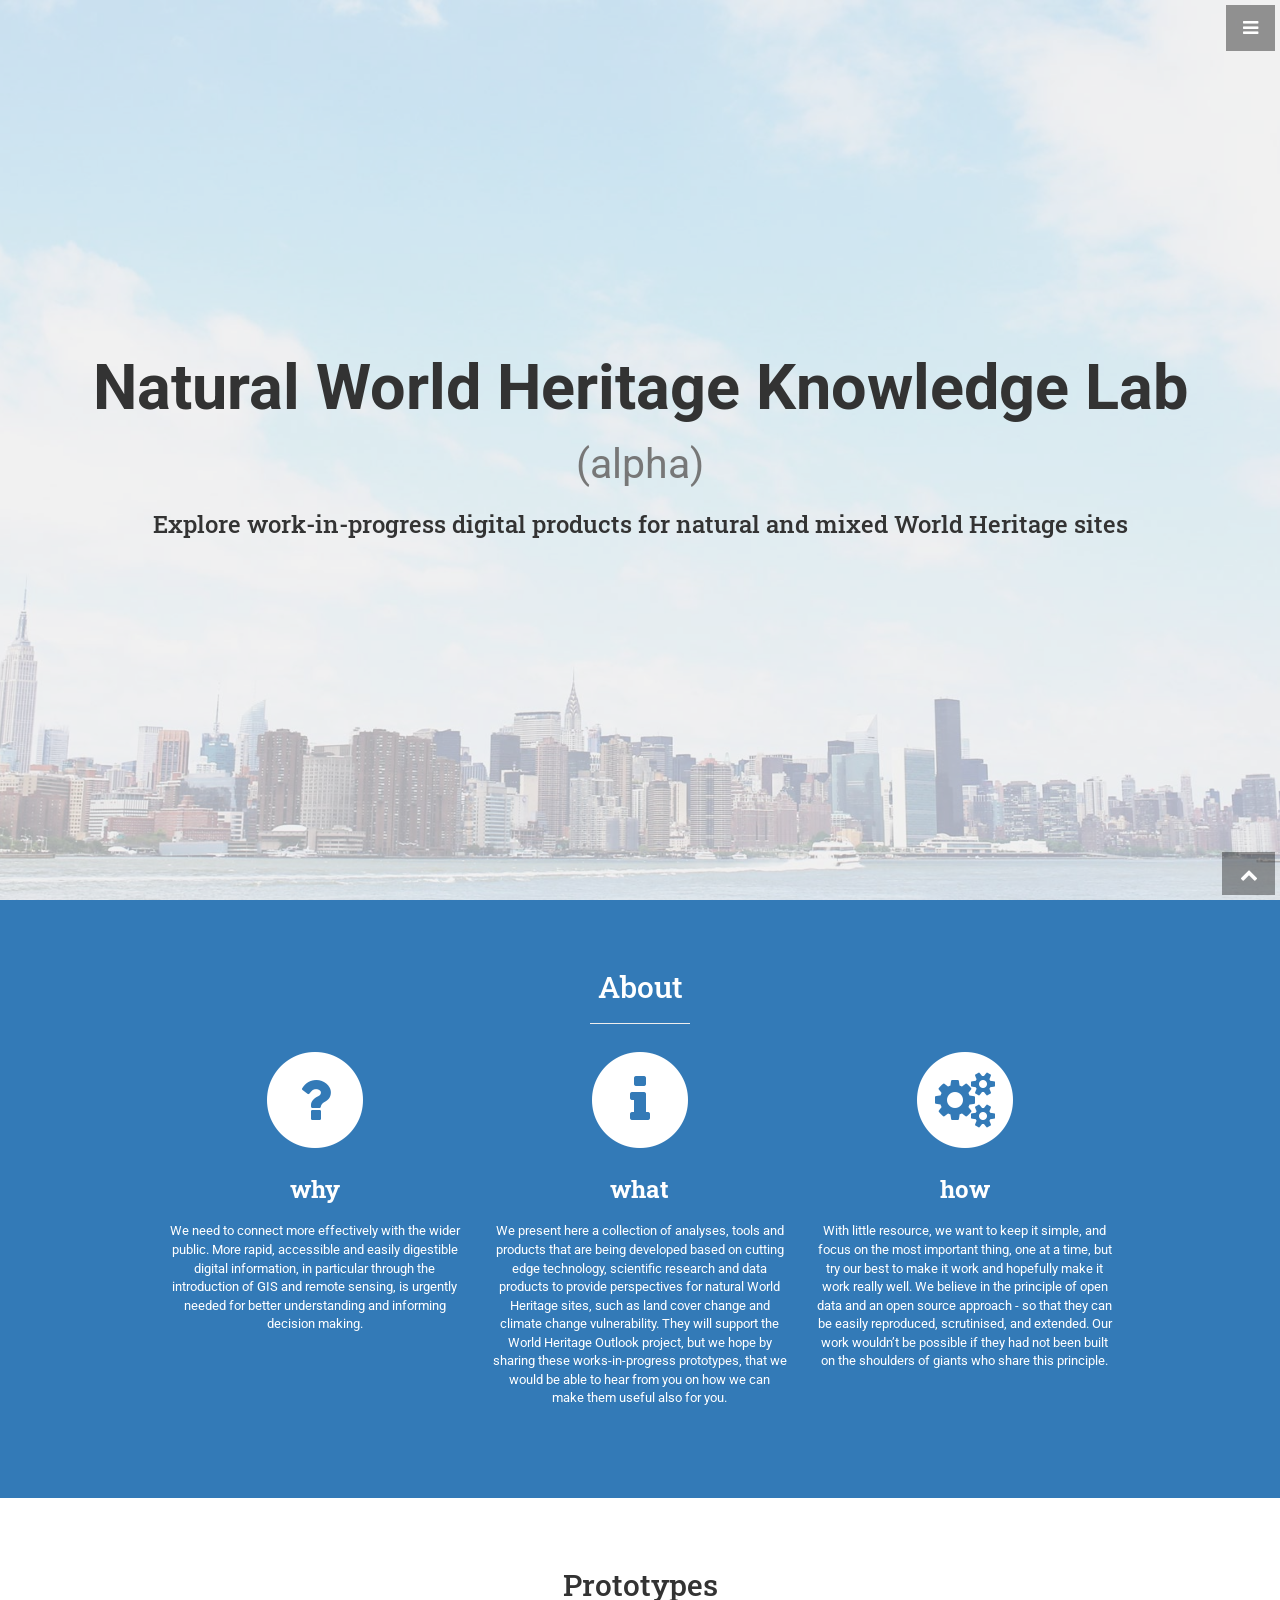
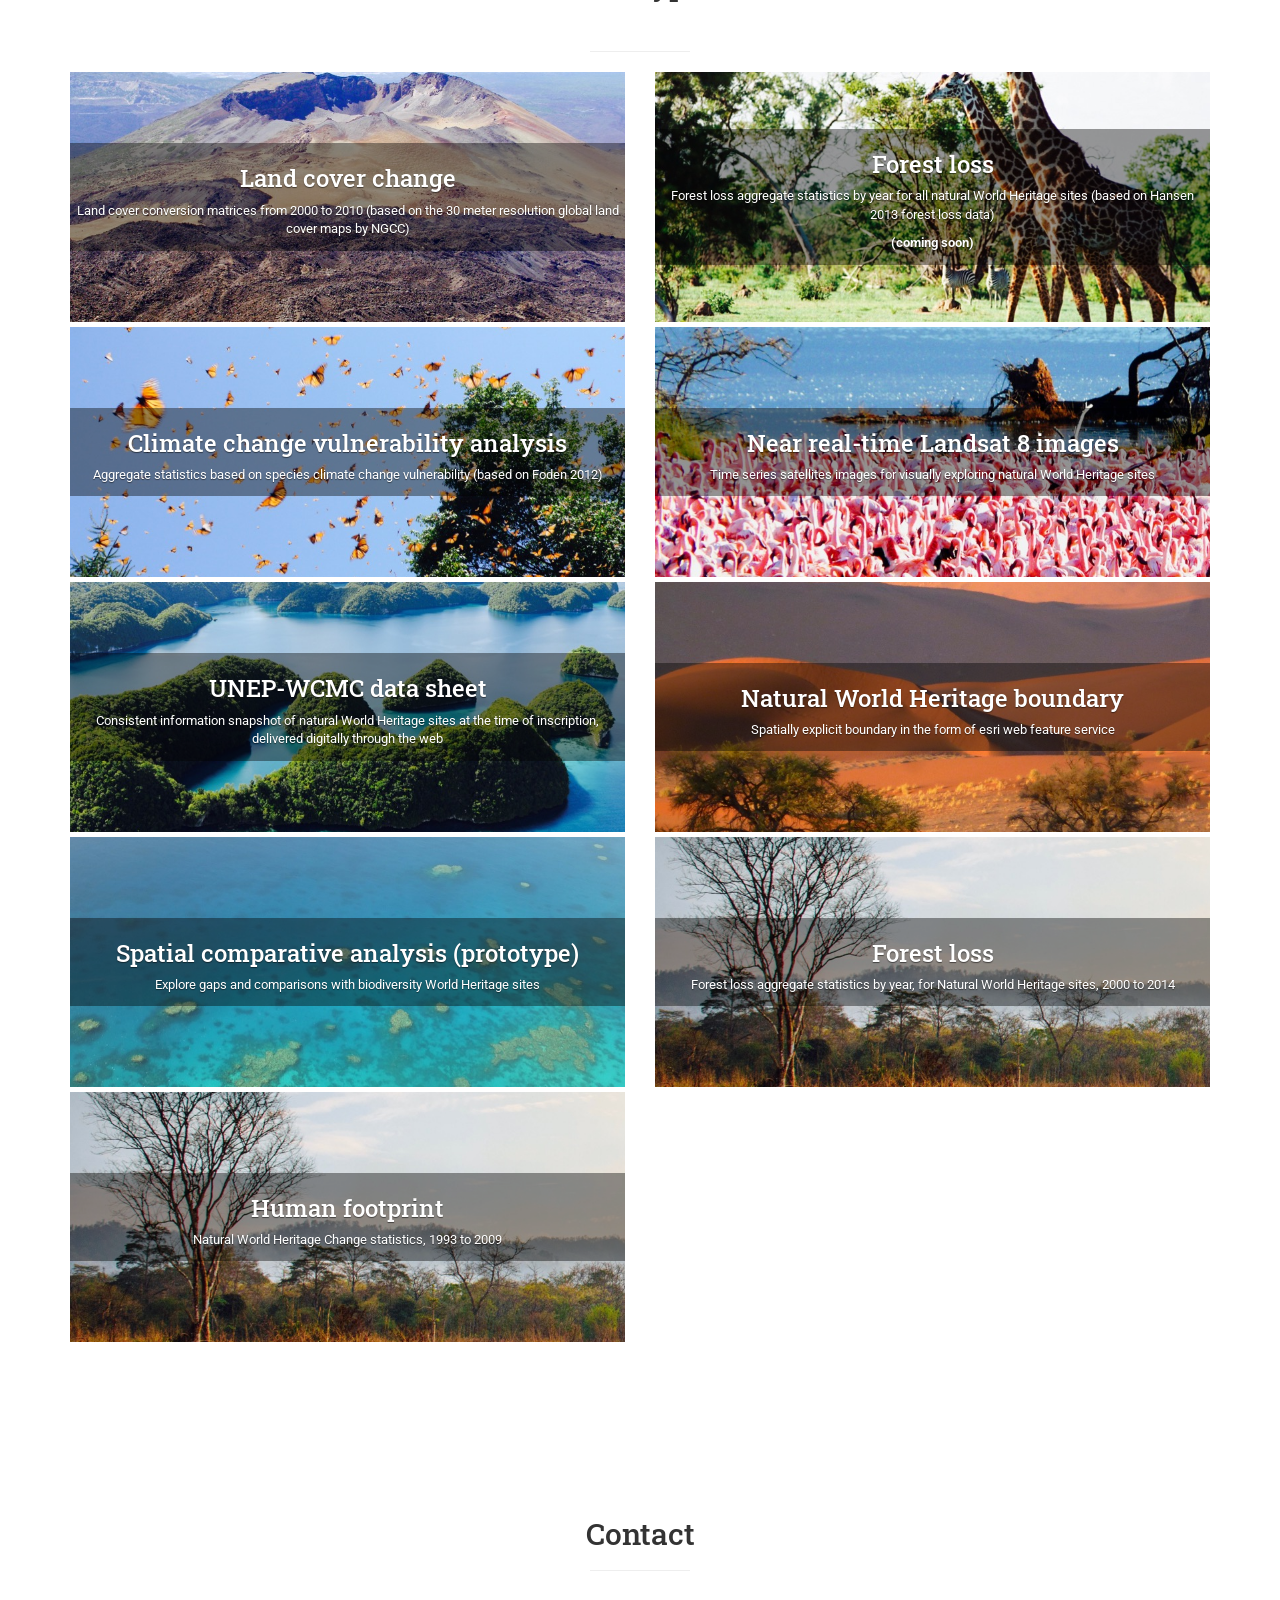
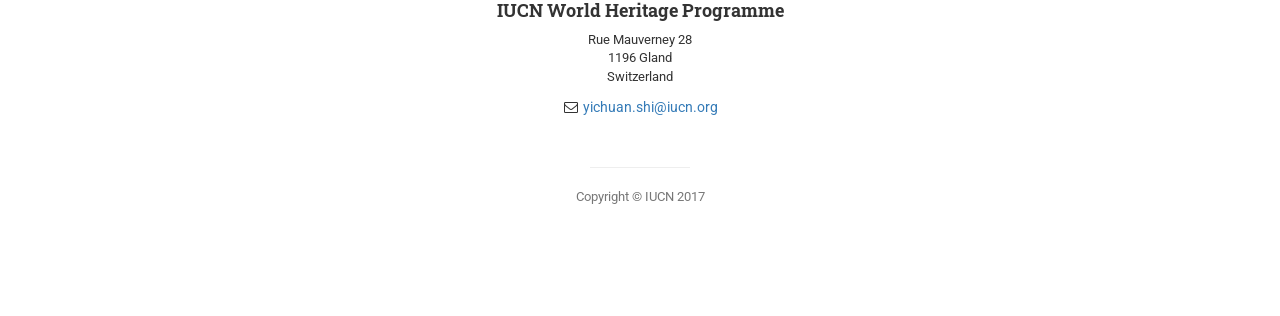
==== index.html @ ce77a54b "revert back to old index" ====
<!DOCTYPE html>
<html lang="en">

<head>
    <meta charset="utf-8">
    <meta http-equiv="X-UA-Compatible" content="IE=edge">
    <meta name="viewport" content="width=device-width, initial-scale=1">
    <meta name="description" content="">
    <meta name="author" content="">
    <title>World Heritage Knowledge Lab</title>
    <!-- Bootstrap Core CSS -->
    <link href="css/bootstrap.min.css" rel="stylesheet">
    <!-- Custom CSS -->
    <link href="css/stylish-portfolio.css" rel="stylesheet">
    <!-- Custom Fonts -->
    <link href="font-awesome/css/font-awesome.min.css" rel="stylesheet" type="text/css">
    <link href="https://fonts.googleapis.com/css?family=Roboto" rel="stylesheet">
    <link href="https://fonts.googleapis.com/css?family=Roboto+Slab" rel="stylesheet">
    <!-- HTML5 Shim and Respond.js IE8 support of HTML5 elements and media queries -->
    <!-- WARNING: Respond.js doesn't work if you view the page via file:// -->
    <!--[if lt IE 9]>
        <script src="https://oss.maxcdn.com/libs/html5shiv/3.7.0/html5shiv.js"></script>
        <script src="https://oss.maxcdn.com/libs/respond.js/1.4.2/respond.min.js"></script>
    <![endif]-->
    <style type="text/css">
    h2,
    h3,
    h4 {
        font-family: 'Roboto Slab', serif;
    }
    
    p {
        font-size: 13px;
    }
    /*header background*/
    
    .header {
        display: table;
        position: relative;
        width: 100%;
        height: 100%;
        -webkit-background-size: cover;
        -moz-background-size: cover;
        background-size: cover;
        -o-background-size: cover;
    }
    
    .header .hover-text {
        background: rgba(255, 255, 255, 0.6);
    }
    /*www*/
    
    div.service-item p {
        padding: 10px 0;
    }
    /*prototypes*/
    
    .prototypes {
        padding: 50px 0;
    }
    
    .prototypes h2 {
        padding: 0 0 30px 0;
    }
    
    .prototypes a:hover {
        text-decoration: none;
    }
    
    .prototypes-item {
        display: flex;
        flex-direction: column;
        justify-content: center;
        height: 250px;
        margin-bottom: 5px;
        background-size: 120%;
        background-position: center;
        transition: all 0.3s ease-in-out;
    }
    
    .prototypes-item .hover-text {
        color: white;
        text-shadow: 0 1px 1px rgba(0, 0, 0, 0.5);
        background: rgba(0, 0, 0, 0.4);
        padding: 2px;
    }
    
    .prototypes-item:hover {
        background-size: 110%;
    }
    
    .img-landcover {
        background-image: url("img/wh/thumb - 1.jpg");
    }
    
    .img-ccv {
        background-image: url("img/wh/thumb - 2.jpg");
    }
    
    .img-landsat {
        background-image: url("img/wh/thumb - 3.jpg");
    }
    
    .img-datasheet {
        background-image: url("img/wh/thumb - 4.jpg");
    }
    
    .img-wh_data {
        background-image: url("img/wh/thumb - 5.jpg");
    }
    
    .img-forest {
        background-image: url("img/wh/thumb - 6.jpg");
    }
    
    .img-whca {
        background-image: url("img/wh/thumb - 7.jpg");
    }

    .img-hf {
        background-image: url('img/wh/thumb - 8.jpg')
    }
    </style>
</head>

<body>
    <!-- Navigation -->
    <a id="menu-toggle" href="#" class="btn btn-dark btn-lg toggle"><i class="fa fa-bars"></i></a>
    <nav id="sidebar-wrapper">
        <ul class="sidebar-nav">
            <a id="menu-close" href="#" class="btn btn-light btn-lg pull-right toggle"><i class="fa fa-times"></i></a>
            <li class="sidebar-brand">
                <a href="#top" onclick=$( "#menu-close").click();>The Lab</a>
            </li>
            <li>
                <a href="#top" onclick=$( "#menu-close").click();>Home</a>
            </li>
            <li>
                <a href="#about" onclick=$( "#menu-close").click();>About</a>
            </li>
            <li>
                <a href="#prototypes" onclick=$( "#menu-close").click();>Prototypes</a>
            </li>
            <li>
                <a href="#contact" onclick=$( "#menu-close").click();>Contact</a>
            </li>
            <li>
                <a href="/impact.html" onclick=$( "#menu-close").click();>Impact statement</a>
            </li>
        </ul>
    </nav>
    <!-- Header -->
    <header id="top" class="header">
        <div class="text-vertical-center hover-text">
            <h1>Natural World Heritage Knowledge Lab<br><small>(alpha)</small></h1>
            <h3>
Explore work-in-progress digital products for natural and mixed World Heritage sites</h3>
            
        </div>
    </header>
    <!-- about -->
    <!-- The circle icons use Font Awesome's stacked icon classes. For more information, visit http://fontawesome.io/examples/ -->
    <section id="about" class="services bg-primary">
        <div class="container">
            <div class="row text-center">
                <div class="col-lg-10 col-lg-offset-1">
                    <h2>About</h2>
                    <hr class="small">
                    <div class="row">
                        <div class="col-sm-4 col-xs-12">
                            <div class="service-item">
                                <span class="fa-stack fa-4x">
                                <i class="fa fa-circle fa-stack-2x"></i>
                                <i class="fa fa-question fa-stack-1x text-primary"></i>
                            </span>
                                <h3>
                                    <strong>why</strong>
                                </h3>
                                <p>We need to connect more effectively with the wider public. More rapid, accessible and easily digestible digital information, in particular through the introduction of GIS and remote sensing, is urgently needed for better understanding and informing decision making.</p>
                            </div>
                        </div>
                        <div class="col-sm-4 col-xs-12">
                            <div class="service-item">
                                <span class="fa-stack fa-4x">
                                <i class="fa fa-circle fa-stack-2x"></i>
                                <i class="fa fa-info fa-stack-1x text-primary"></i>
                            </span>
                                <h3>
                                    <strong>what</strong>
                                </h3>
                                <p>We present here a collection of analyses, tools and products that are being developed based on cutting edge technology, scientific research and data products to provide perspectives for natural World Heritage sites, such as land cover change and climate change vulnerability. They will support the <a href='http://www.worldheritageoutlook.iucn.org' target='_blank' style="color:white">World Heritage Outlook</a> project, but we hope by sharing these works-in-progress prototypes, that we would be able to hear from you on how we can make them useful also for you.</p>
                            </div>
                        </div>
                        <div class="col-sm-4 col-xs-12">
                            <div class="service-item">
                                <span class="fa-stack fa-4x">
                                <i class="fa fa-circle fa-stack-2x"></i>
                                <i class="fa fa-gears fa-stack-1x text-primary"></i>
                            </span>
                                <h3>
                                    <strong>how</strong>
                                </h3>
                                <p>With little resource, we want to keep it simple, and focus on the most important thing, one at a time, but try our best to make it work and hopefully make it work really well. We believe in the principle of open data and an open source approach - so that they can be easily reproduced, scrutinised, and extended. Our work wouldn’t be possible if they had not been built on the shoulders of giants who share this principle.</p>
                            </div>
                        </div>
                    </div>
                    <!-- /.row (nested) -->
                </div>
                <!-- /.col-lg-10 -->
            </div>
            <!-- /.row -->
        </div>
        <!-- /.container -->
    </section>
    <!-- prototypes -->
    <section id="prototypes" class='prototypes'>
        <div class="container">
            <div class="row">
                <div class="col-lg-12 text-center">
                    <h2>Prototypes</h2>
                    <hr class="small">
                    <div class="row">
                        <div class="col-sm-6 col-xs-12">
                            <a target="_blank" href="http://wh-app.yichuans.me/wh_app/landcover">
                                <div class="prototypes-item img-landcover">
                                    <div class="hover-text">
                                        <h3>Land cover change</h3>
                                        <p>Land cover conversion matrices from 2000 to 2010 (based on the 30 meter resolution global land cover maps by NGCC)
                                        </p>
                                    </div>
                                </div>
                            </a>
                        </div>
                        <div class="col-sm-6 col-xs-12">
                            <a target="_blank" href="#">
                                <div class="prototypes-item img-forest">
                                    <div class="hover-text">
                                        <h3>Forest loss</h3>
                                        <p>Forest loss aggregate statistics by year for all natural World Heritage sites (based on Hansen 2013 forest loss data)
                                        </p>
                                        <p><strong>(coming soon)</strong></p>
                                    </div>
                                </div>
                            </a>
                        </div>
                        <div class="col-sm-6 col-xs-12">
                            <a target="_blank" href="http://wh-app.yichuans.me/ccv">
                                <div class="prototypes-item img-ccv">
                                    <div class="hover-text">
                                        <h3>Climate change vulnerability analysis</h3>
                                        <p>Aggregate statistics based on species climate change vulnerability (based on Foden 2012)
                                        </p>
                                    </div>
                                </div>
                            </a>
                        </div>
                        <div class="col-sm-6 col-xs-12">
                            <a target="_blank" href="http://wh-app.yichuans.me/landsat">
                                <div class="prototypes-item img-landsat">
                                    <div class="hover-text">
                                        <h3>Near real-time Landsat 8 images</h3>
                                        <p>Time series satellites images for visually exploring natural World Heritage sites
                                        </p>
                                    </div>
                                </div>
                            </a>
                        </div>
                        <div class="col-sm-6 col-xs-12">
                            <a target="_blank" href="https://yichuans.github.io/datasheet/output/">
                                <div class="prototypes-item img-datasheet">
                                    <div class="hover-text">
                                        <h3>UNEP-WCMC data sheet</h3>
                                        <p>Consistent information snapshot of natural World Heritage sites at the time of inscription, delivered digitally through the web</p>
                                    </div>
                                </div>
                            </a>
                        </div>
                        <div class="col-sm-6 col-xs-12">
                            <a target="_blank" href="http://wcmc.io/3f3e">
                                <div class="prototypes-item img-wh_data">
                                    <div class="hover-text">
                                        <h3>Natural World Heritage boundary</h3>
                                        <p>Spatially explicit boundary in the form of esri web feature service</p>
                                    </div>
                                </div>
                            </a>
                        </div>
                        <div class="col-sm-6 col-xs-12">
                            <a target="_blank" href="http://whca.yichuans.me">
                                <div class="prototypes-item img-whca">
                                    <div class="hover-text">
                                        <h3>Spatial comparative analysis (prototype)</h3>
                                        <p>Explore gaps and comparisons with biodiversity World Heritage sites</p>
                                    </div>
                                </div>
                            </a>
                        </div>
                        <div class="col-sm-6 col-xs-12">
                            <a target="_blank" href="http://forest-loss.yichuans.me/output/">
                                <div class="prototypes-item img-hf">
                                    <div class="hover-text">
                                        <h3>Forest loss</h3>
                                        <p>Forest loss aggregate statistics by year, for Natural World Heritage sites, 2000 to 2014</p>
                                    </div>
                                </div>
                            </a>
                        </div>
                        <div class="col-sm-6 col-xs-12">
                            <a target="_blank" href="http://human-footprint.yichuans.me/output/">
                                <div class="prototypes-item img-hf">
                                    <div class="hover-text">
                                        <h3>Human footprint</h3>
                                        <p>Natural World Heritage Change statistics, 1993 to 2009</p>
                                    </div>
                                </div>
                            </a>
                        </div>
                    </div>
                </div>
            </div>
    </section>
    <!-- Footer -->
    <footer>
        <div id='contact' class="container">
            <div class="col-lg-10 col-lg-offset-1 text-center">
                <h2>Contact</h2>
                <hr class="small">
                <div class="row">
                    <h4><strong>IUCN World Heritage Programme</strong>
                    </h4>
                    <p>Rue Mauverney 28
                        <br> 1196 Gland
                        <br> Switzerland
                    </p>
                    <ul class="list-unstyled">
                        <li><i class="fa fa-envelope-o fa-fw"></i> <a href="mailto:yichuan.shi@iucn.org">yichuan.shi@iucn.org</a>
                        </li>
                    </ul>
                    <br>
                    <hr class="small">
                    <p class="text-muted">Copyright &copy; IUCN 2017</p>
                </div>
            </div>
        </div>
        <a id="to-top" href="#top" class="btn btn-dark btn-lg"><i class="fa fa-chevron-up fa-fw fa-1x"></i></a>
    </footer>
    <!-- jQuery -->
    <script src="js/jquery.js"></script>
    <!-- Bootstrap Core JavaScript -->
    <script src="js/bootstrap.min.js"></script>
    <!-- Custom Theme JavaScript -->
    <script>
    // Closes the sidebar menu
    $("#menu-close").click(function(e) {
        e.preventDefault();
        $("#sidebar-wrapper").toggleClass("active");
    });
    // Opens the sidebar menu
    $("#menu-toggle").click(function(e) {
        e.preventDefault();
        $("#sidebar-wrapper").toggleClass("active");
    });
    // Scrolls to the selected menu item on the page
    $(function() {
        $('a[href*=#]:not([href=#],[data-toggle],[data-target],[data-slide])').click(function() {
            if (location.pathname.replace(/^\//, '') == this.pathname.replace(/^\//, '') || location.hostname == this.hostname) {
                var target = $(this.hash);
                target = target.length ? target : $('[name=' + this.hash.slice(1) + ']');
                if (target.length) {
                    $('html,body').animate({
                        scrollTop: target.offset().top
                    }, 1000);
                    return false;
                }
            }
        });
    });
    //#to-top button appears after scrolling
    var fixed = false;
    $(document).scroll(function() {
        if ($(this).scrollTop() > 250) {
            if (!fixed) {
                fixed = true;
                // $('#to-top').css({position:'fixed', display:'block'});
                $('#to-top').show("slow", function() {
                    $('#to-top').css({
                        position: 'fixed',
                        display: 'block'
                    });
                });
            }
        } else {
            if (fixed) {
                fixed = false;
                $('#to-top').hide("slow", function() {
                    $('#to-top').css({
                        display: 'none'
                    });
                });
            }
        }
    });
    // Disable Google Maps scrolling
    // See http://stackoverflow.com/a/25904582/1607849
    // Disable scroll zooming and bind back the click event
    var onMapMouseleaveHandler = function(event) {
        var that = $(this);
        that.on('click', onMapClickHandler);
        that.off('mouseleave', onMapMouseleaveHandler);
        that.find('iframe').css("pointer-events", "none");
    }
    var onMapClickHandler = function(event) {
            var that = $(this);
            // Disable the click handler until the user leaves the map area
            that.off('click', onMapClickHandler);
            // Enable scrolling zoom
            that.find('iframe').css("pointer-events", "auto");
            // Handle the mouse leave event
            that.on('mouseleave', onMapMouseleaveHandler);
        }
        // Enable map zooming with mouse scroll when the user clicks the map
    $('.map').on('click', onMapClickHandler);
    </script>
</body>

</html>
---- css/stylish-portfolio.css ----
/*!
 * Start Bootstrap - Stylish Portfolio (http://startbootstrap.com/)
 * Copyright 2013-2016 Start Bootstrap
 * Licensed under MIT (https://github.com/BlackrockDigital/startbootstrap/blob/gh-pages/LICENSE)
 */

/* Global Styles */

html,
body {
    width: 100%;
    height: 100%;
}

body {
    font-family: "Roboto", "Source Sans Pro","Helvetica Neue",Helvetica,Arial,sans-serif;
}

.text-vertical-center {
    display: table-cell;
    text-align: center;
    vertical-align: middle;
}

.text-vertical-center h1 {
    margin: 0;
    padding: 0;
    font-size: 4.5em;
    font-weight: 700;
}

/* Custom Button Styles */

.btn-dark {
    border-radius: 0;
    color: #fff;
    background-color: rgba(0,0,0,0.4);
}

.btn-dark:hover,
.btn-dark:focus,
.btn-dark:active {
    color: #fff;
    background-color: rgba(0,0,0,0.7);
}

.btn-light {
    border-radius: 0;
    color: #333;
    background-color: rgb(255,255,255);
}

.btn-light:hover,
.btn-light:focus,
.btn-light:active {
    color: #333;
    background-color: rgba(255,255,255,0.8);
}

/* Custom Horizontal Rule */

hr.small {
    max-width: 100px;
}

/* Side Menu */

#sidebar-wrapper {
    z-index: 1000;
    position: fixed;
    right: 0;
    width: 250px;
    height: 100%;
    transform: translateX(250px);
    overflow-y: auto;
    background: #222;
    -webkit-transition: all 0.4s ease 0s;
    -moz-transition: all 0.4s ease 0s;
    -ms-transition: all 0.4s ease 0s;
    -o-transition: all 0.4s ease 0s;
    transition: all 0.4s ease 0s;
}

.sidebar-nav {
    position: absolute;
    top: 0;
    width: 250px;
    margin: 0;
    padding: 0;
    list-style: none;
}

.sidebar-nav li {
    text-indent: 20px;
    line-height: 40px;
}

.sidebar-nav li a {
    display: block;
    text-decoration: none;
    color: #999;
}

.sidebar-nav li a:hover {
    text-decoration: none;
    color: #fff;
    background: rgba(255,255,255,0.2);
}

.sidebar-nav li a:active,
.sidebar-nav li a:focus {
    text-decoration: none;
}

.sidebar-nav > .sidebar-brand {
    height: 55px;
    font-size: 18px;
    line-height: 55px;
}

.sidebar-nav > .sidebar-brand a {
    color: #999;
}

.sidebar-nav > .sidebar-brand a:hover {
    color: #fff;
    background: none;
}

#menu-toggle {
    z-index: 1;
    position: fixed;
    top: 0;
    right: 0;
}

#sidebar-wrapper.active {
    right: 250px;
    width: 250px;
    -webkit-transition: all 0.4s ease 0s;
    -moz-transition: all 0.4s ease 0s;
    -ms-transition: all 0.4s ease 0s;
    -o-transition: all 0.4s ease 0s;
    transition: all 0.4s ease 0s;
}

.toggle {
    margin: 5px 5px 0 0;
}

/* Header */

.header {
    display: table;
    position: relative;
    width: 100%;
    height: 100%;
    background: url(../img/bg.jpg) no-repeat center center scroll;
    -webkit-background-size: cover;
    -moz-background-size: cover;
    background-size: cover;
    -o-background-size: cover;
}

/* About */

.about {
    padding: 50px 0;
}

/* Services */

.services {
    padding: 50px 0;
}

.service-item {
    margin-bottom: 30px;
}

/* Callout */

.callout {
    display: table;
    width: 100%;
    height: 200px;
    color: #fff;
    background: url(../img/callout.jpg) no-repeat center center scroll;
    -webkit-background-size: cover;
    -moz-background-size: cover;
    background-size: cover;
    -o-background-size: cover;
}

/* Portfolio */

.portfolio {
    padding: 50px 0;
}

.portfolio-item {
    margin-bottom: 30px;
}

.img-portfolio {
    margin: 0 auto;
}

.img-portfolio:hover {
    opacity: 0.8;
}

/* Call to Action */

.call-to-action {
    padding: 50px 0;
}

.call-to-action .btn {
    margin: 10px;
}

/* Map */

.map {
    height: 500px;
}

@media(max-width:768px) {
    .map {
        height: 75%;
    }
}

.map iframe {
    pointer-events: none;
}

/* Footer */

footer {
    padding: 100px 0;
}

#to-top {
  display: none;
  position: fixed;
  bottom: 5px;
  right: 5px;
}
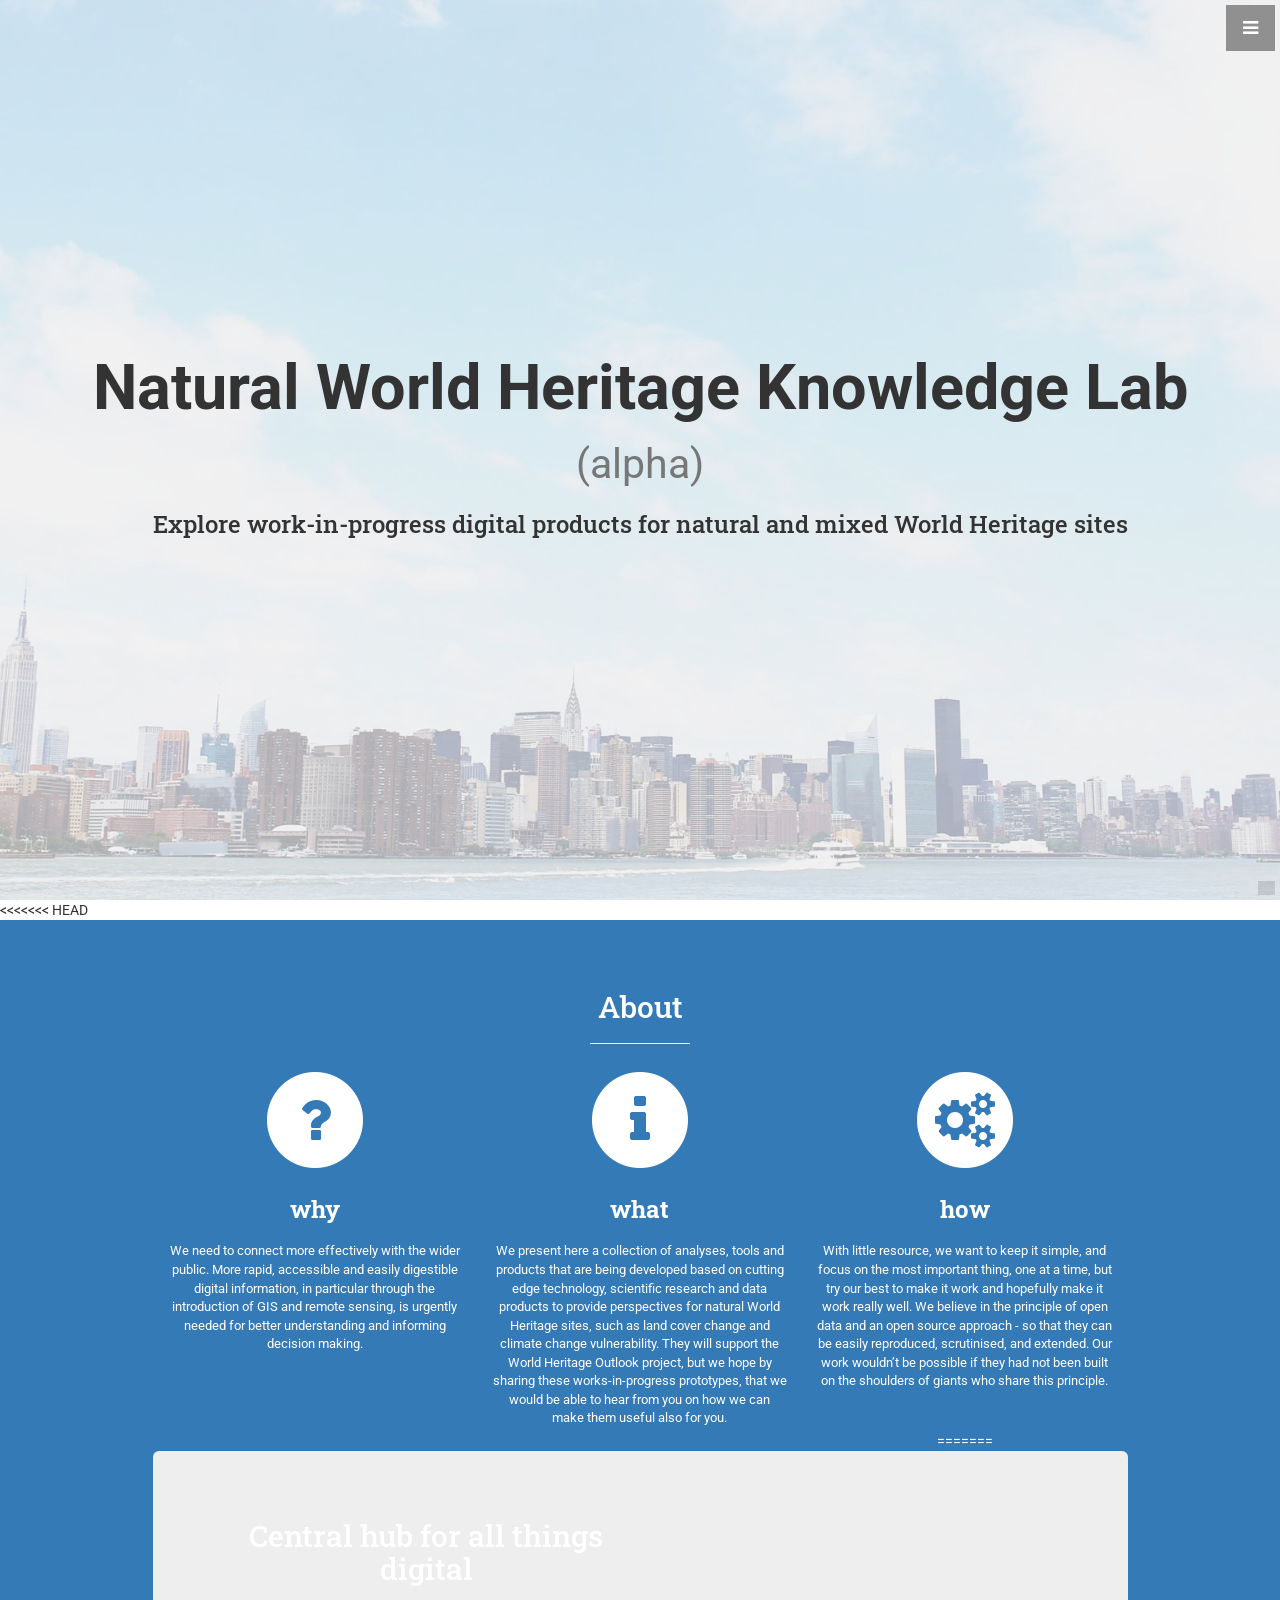
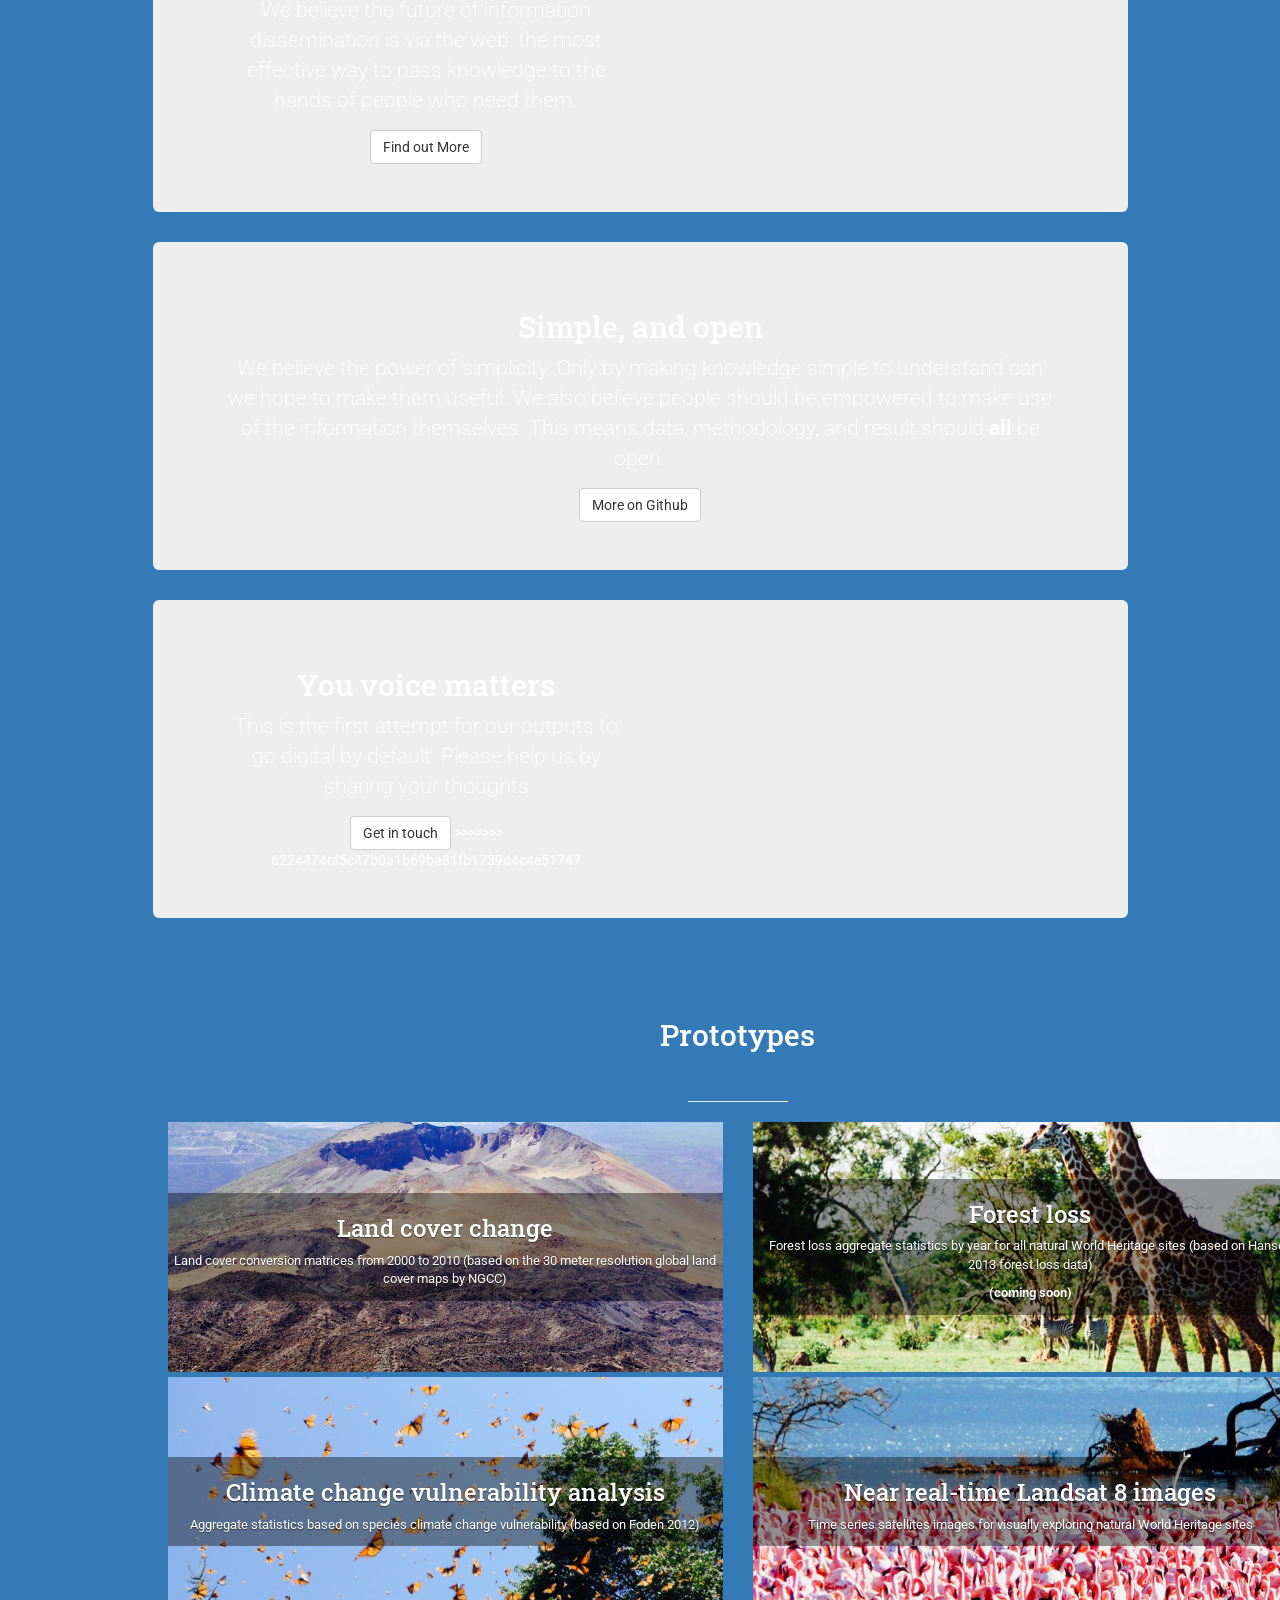
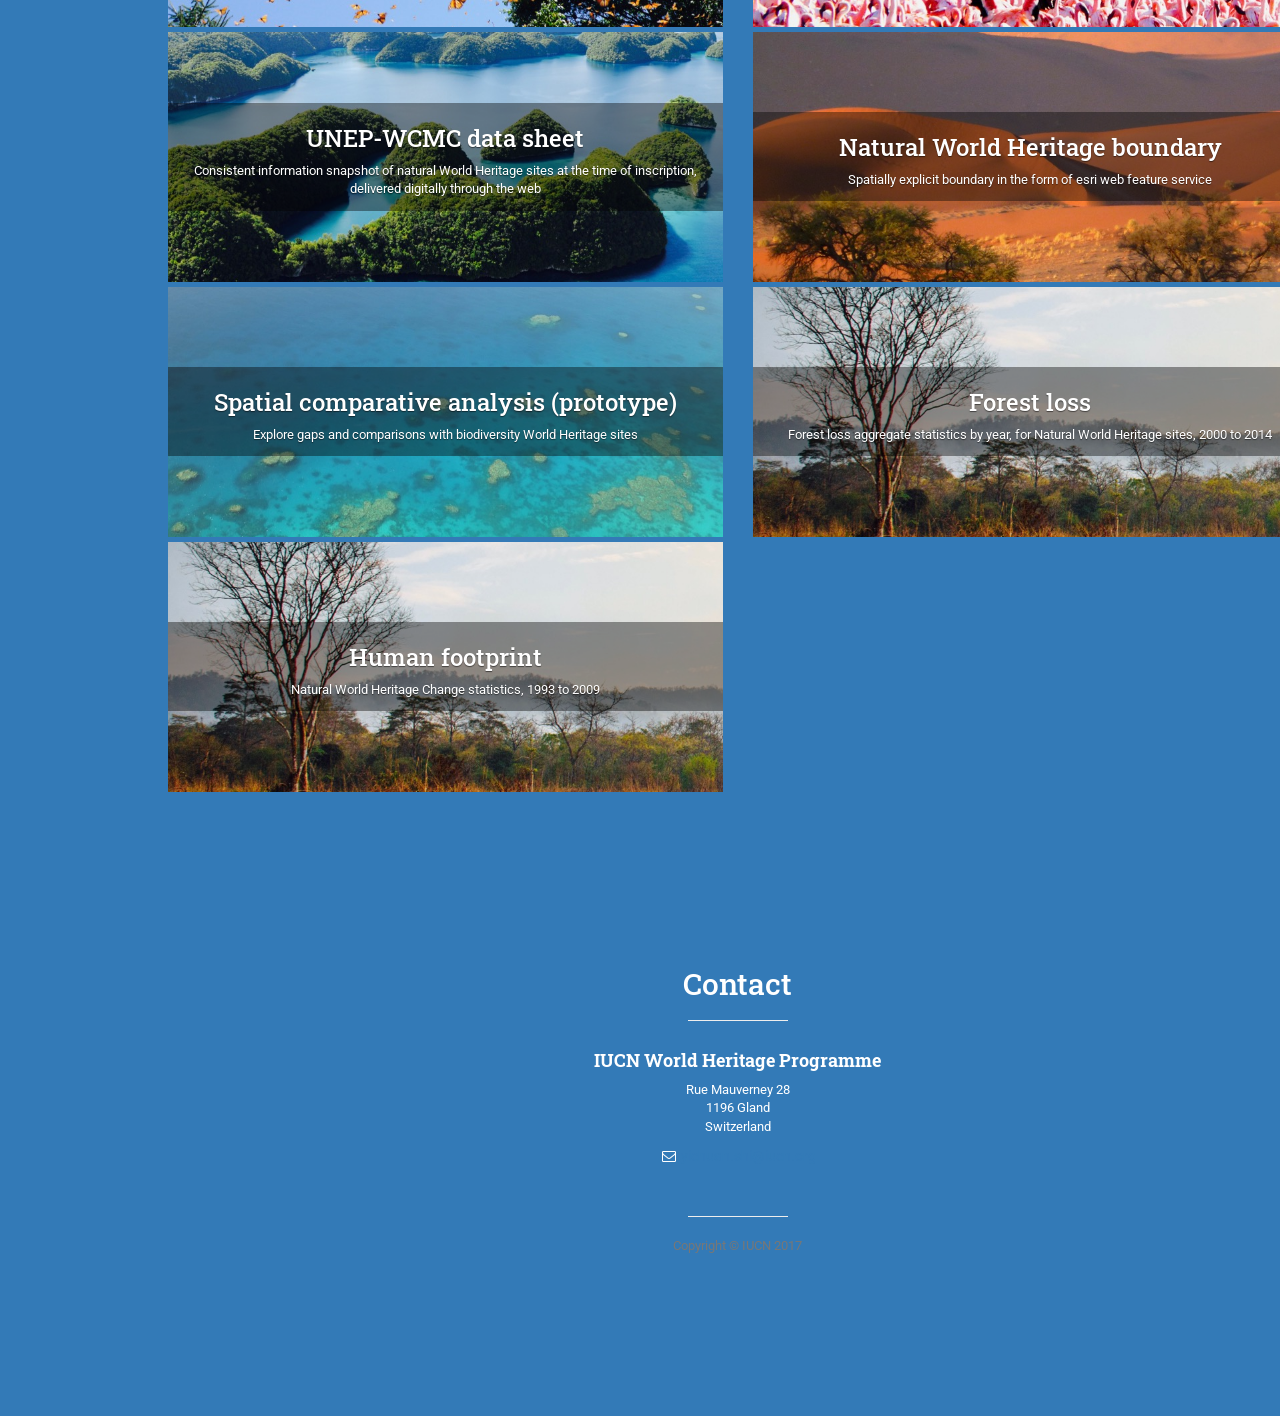
==== commit 842c7f43: "revert back to old index" ====
--- a/index.html
+++ b/index.html
@@ -159,6 +159,7 @@
         </div>
     </header>
     <!-- about -->
+<<<<<<< HEAD
     <!-- The circle icons use Font Awesome's stacked icon classes. For more information, visit http://fontawesome.io/examples/ -->
     <section id="about" class="services bg-primary">
         <div class="container">
@@ -203,6 +204,40 @@
                                 <p>With little resource, we want to keep it simple, and focus on the most important thing, one at a time, but try our best to make it work and hopefully make it work really well. We believe in the principle of open data and an open source approach - so that they can be easily reproduced, scrutinised, and extended. Our work wouldn’t be possible if they had not been built on the shoulders of giants who share this principle.</p>
                             </div>
                         </div>
+=======
+    <section id='about'>
+        <div class="jumbotron">
+            <div class="container">
+                <div class='row'>
+                    <div class='col-md-6 info-box info-right info-dark'>
+                        <h2>Central hub for all things digital </h2>
+                        <p>We believe the future of information dissemination is via the web, the most effective way to pass knowledge to the hands of people who need them.</p>
+                        </p>
+                        <a class="btn btn-default" href="#prototypes" role="button">Find out More</a>
+                    </div>
+                </div>
+            </div>
+        </div>
+        <div class="jumbotron default-background">
+            <div class="container">
+                <div class='row'>
+                    <div class='col-md-12 info-box info-left'>
+                        <h2>Simple, and open
+                        </h2>
+                        <p>We believe the power of simplicity. Only by making knowledge simple to understand can we hope to make them useful. We also believe people should be empowered to make use of the information themselves. This means data, methodology, and result should <strong>all</strong> be open.</p>
+                        <a class="btn btn-default" target='_blank' href="https://github.com/Yichuans/wh-knowledge-lab" role="button">More on Github</a>
+                    </div>
+                </div>
+            </div>
+        </div>
+        <div class="jumbotron">
+            <div class="container">
+                <div class='row'>
+                    <div class='col-md-6 info-box info-dark info-right'>
+                        <h2>You voice matters</h2>
+                        <p>This is the first attempt for our outputs to go digital by default. Please help us by sharing your thoughts</p>
+                        <a class="btn btn-default" href="#contact" role="button">Get in touch</a>
+>>>>>>> 6224474cf5c47b0a1b69ba81fb1739d4c4e51747
                     </div>
                     <!-- /.row (nested) -->
                 </div>
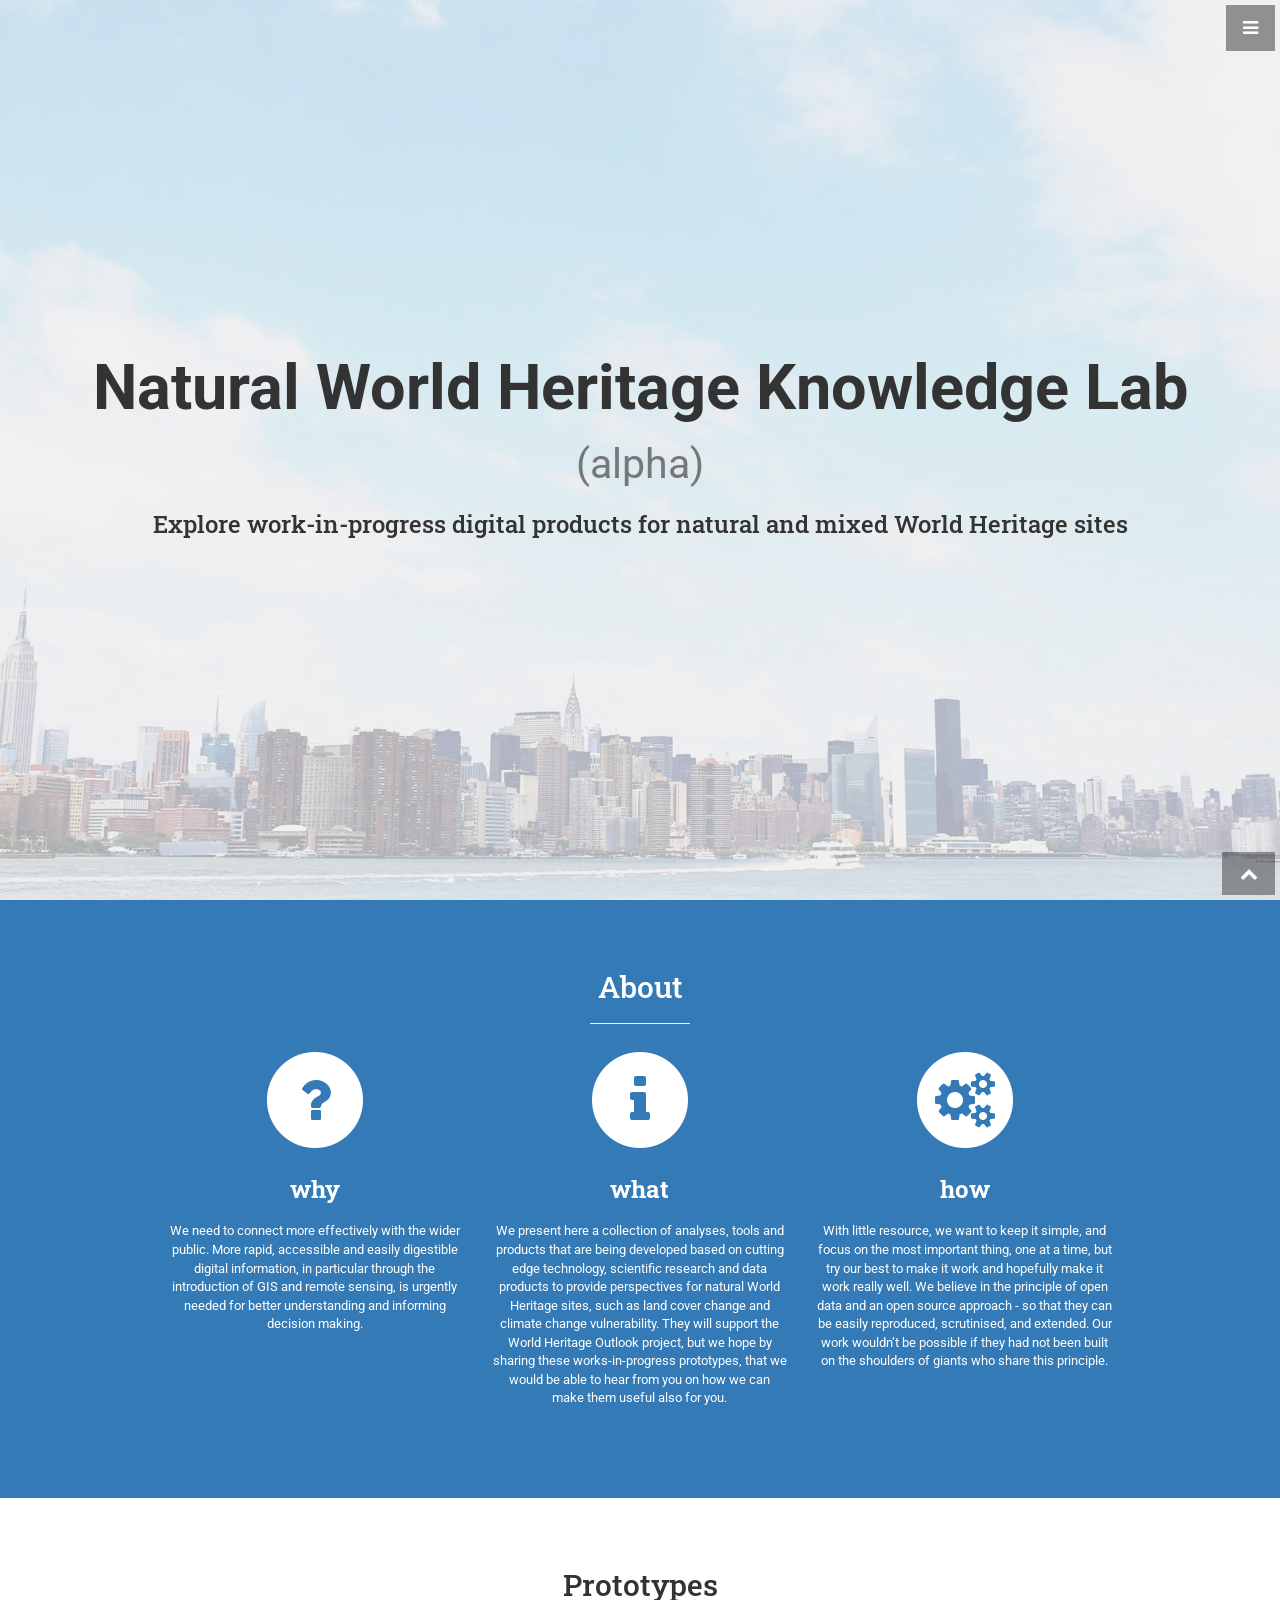
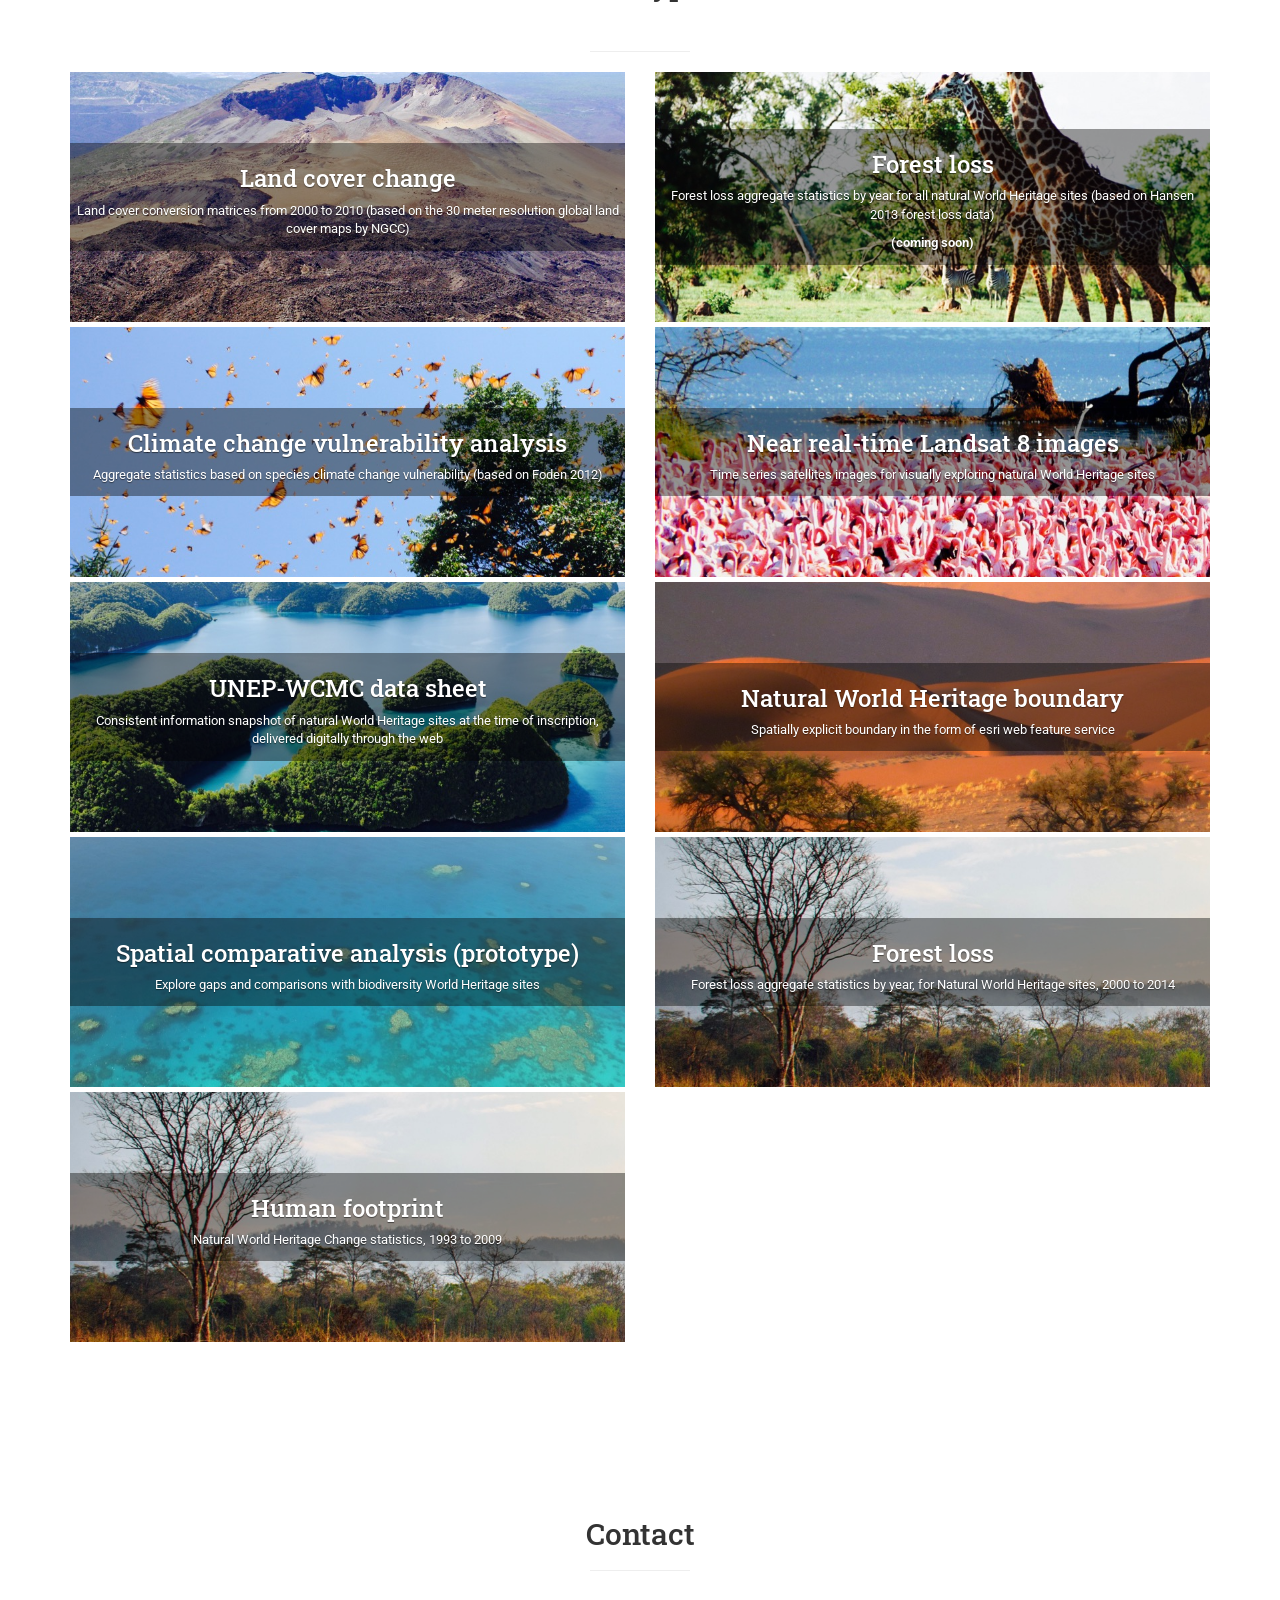
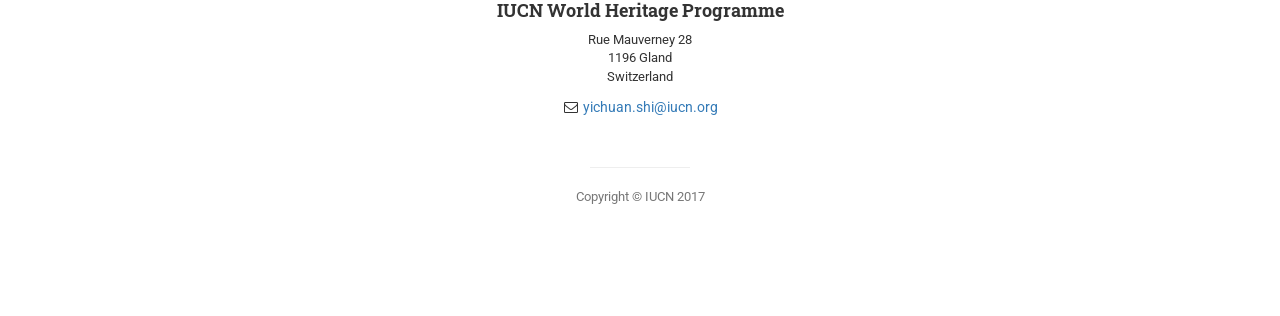
==== commit 960070b5: "fixed mixed up" ====
--- a/index.html
+++ b/index.html
@@ -116,7 +116,7 @@
     .img-whca {
         background-image: url("img/wh/thumb - 7.jpg");
     }
-
+    
     .img-hf {
         background-image: url('img/wh/thumb - 8.jpg')
     }
@@ -155,11 +155,9 @@
             <h1>Natural World Heritage Knowledge Lab<br><small>(alpha)</small></h1>
             <h3>
 Explore work-in-progress digital products for natural and mixed World Heritage sites</h3>
-            
         </div>
     </header>
     <!-- about -->
-<<<<<<< HEAD
     <!-- The circle icons use Font Awesome's stacked icon classes. For more information, visit http://fontawesome.io/examples/ -->
     <section id="about" class="services bg-primary">
         <div class="container">
@@ -204,48 +202,10 @@
                                 <p>With little resource, we want to keep it simple, and focus on the most important thing, one at a time, but try our best to make it work and hopefully make it work really well. We believe in the principle of open data and an open source approach - so that they can be easily reproduced, scrutinised, and extended. Our work wouldn’t be possible if they had not been built on the shoulders of giants who share this principle.</p>
                             </div>
                         </div>
-=======
-    <section id='about'>
-        <div class="jumbotron">
-            <div class="container">
-                <div class='row'>
-                    <div class='col-md-6 info-box info-right info-dark'>
-                        <h2>Central hub for all things digital </h2>
-                        <p>We believe the future of information dissemination is via the web, the most effective way to pass knowledge to the hands of people who need them.</p>
-                        </p>
-                        <a class="btn btn-default" href="#prototypes" role="button">Find out More</a>
                     </div>
                 </div>
             </div>
         </div>
-        <div class="jumbotron default-background">
-            <div class="container">
-                <div class='row'>
-                    <div class='col-md-12 info-box info-left'>
-                        <h2>Simple, and open
-                        </h2>
-                        <p>We believe the power of simplicity. Only by making knowledge simple to understand can we hope to make them useful. We also believe people should be empowered to make use of the information themselves. This means data, methodology, and result should <strong>all</strong> be open.</p>
-                        <a class="btn btn-default" target='_blank' href="https://github.com/Yichuans/wh-knowledge-lab" role="button">More on Github</a>
-                    </div>
-                </div>
-            </div>
-        </div>
-        <div class="jumbotron">
-            <div class="container">
-                <div class='row'>
-                    <div class='col-md-6 info-box info-dark info-right'>
-                        <h2>You voice matters</h2>
-                        <p>This is the first attempt for our outputs to go digital by default. Please help us by sharing your thoughts</p>
-                        <a class="btn btn-default" href="#contact" role="button">Get in touch</a>
->>>>>>> 6224474cf5c47b0a1b69ba81fb1739d4c4e51747
-                    </div>
-                    <!-- /.row (nested) -->
-                </div>
-                <!-- /.col-lg-10 -->
-            </div>
-            <!-- /.row -->
-        </div>
-        <!-- /.container -->
     </section>
     <!-- prototypes -->
     <section id="prototypes" class='prototypes'>
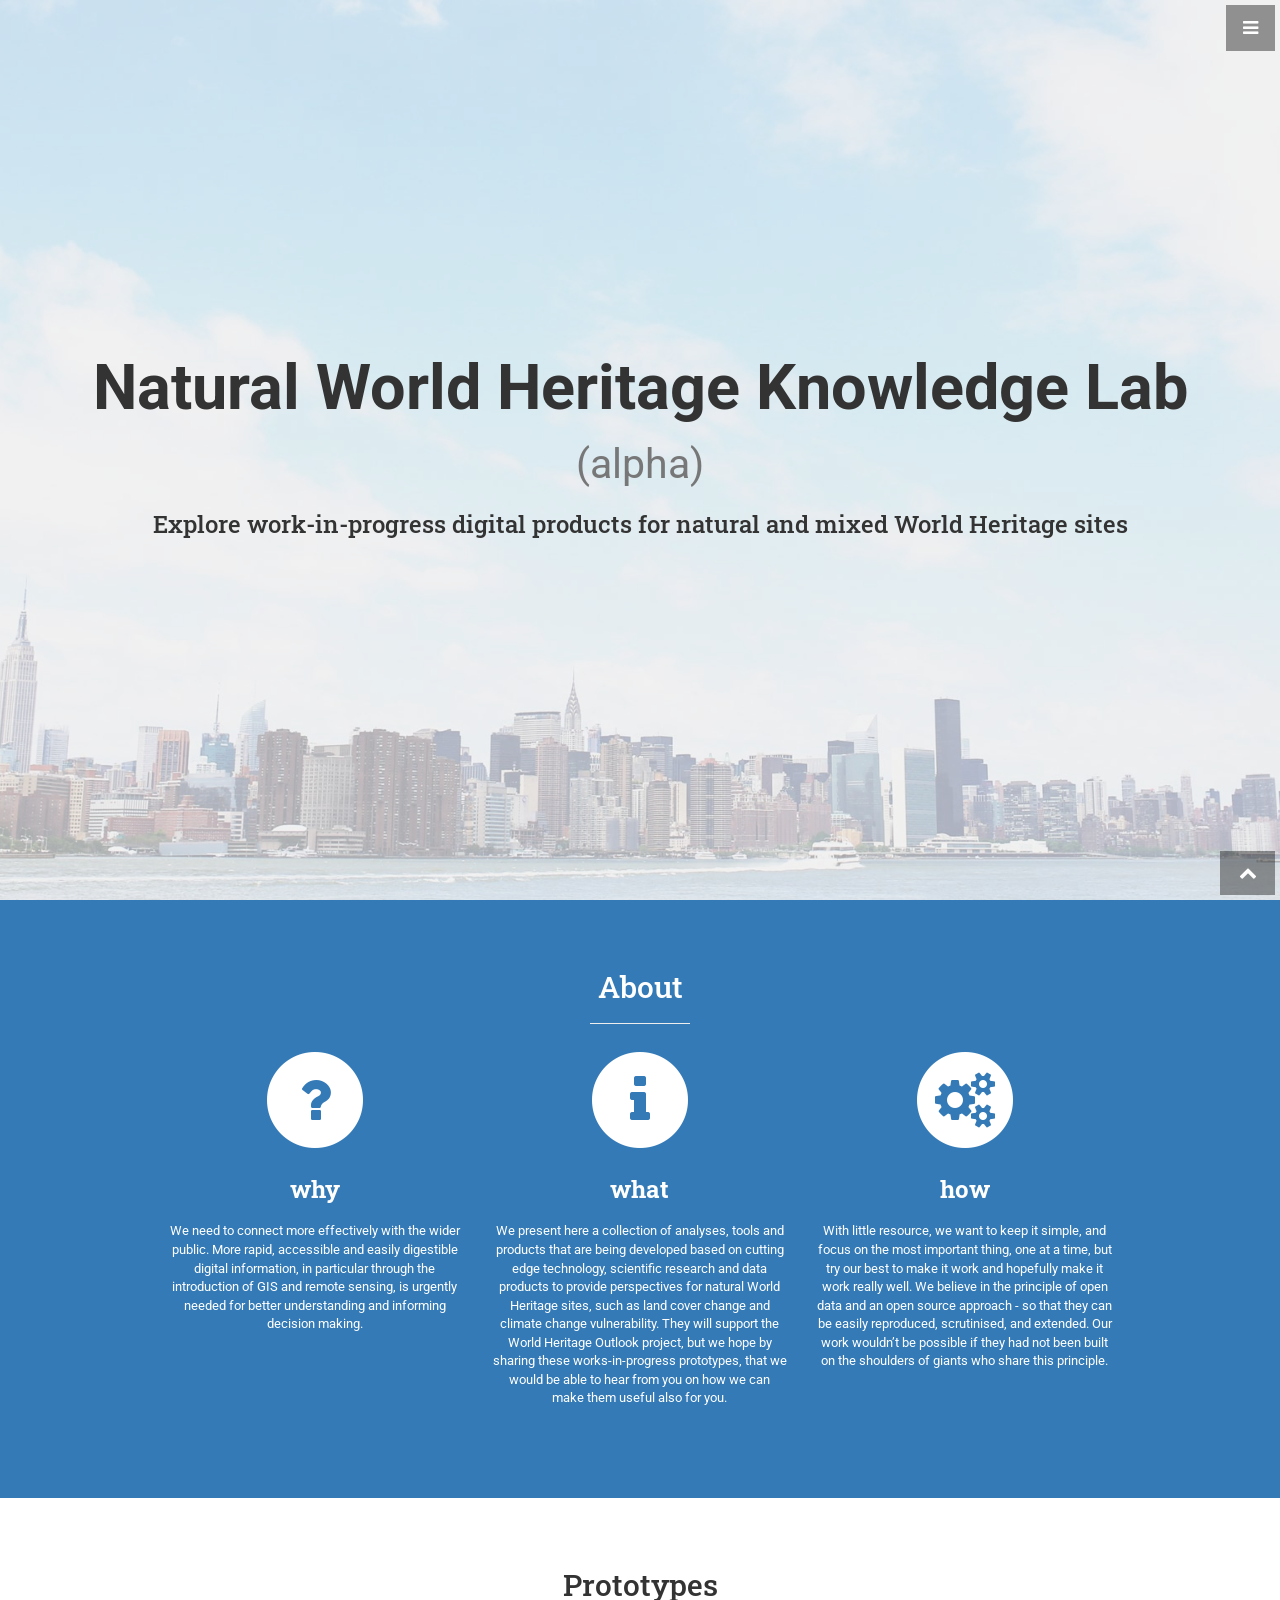
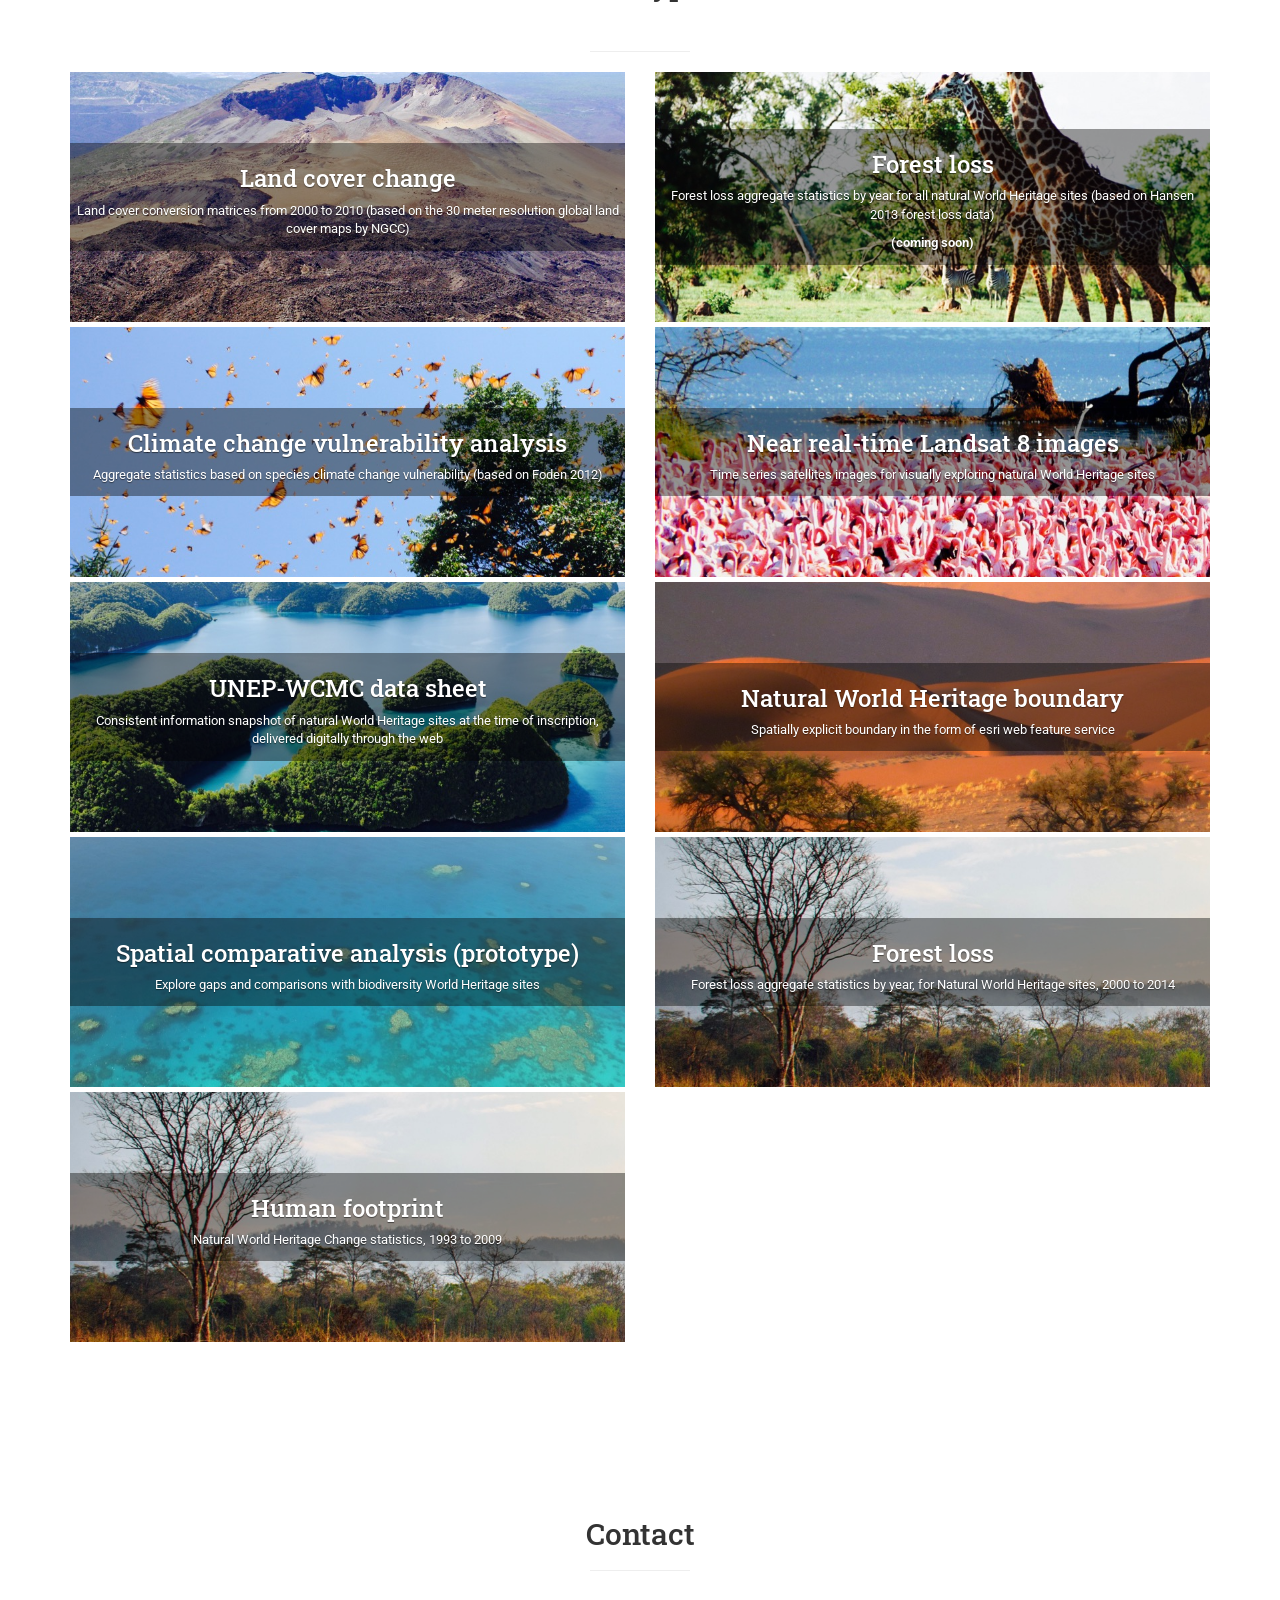
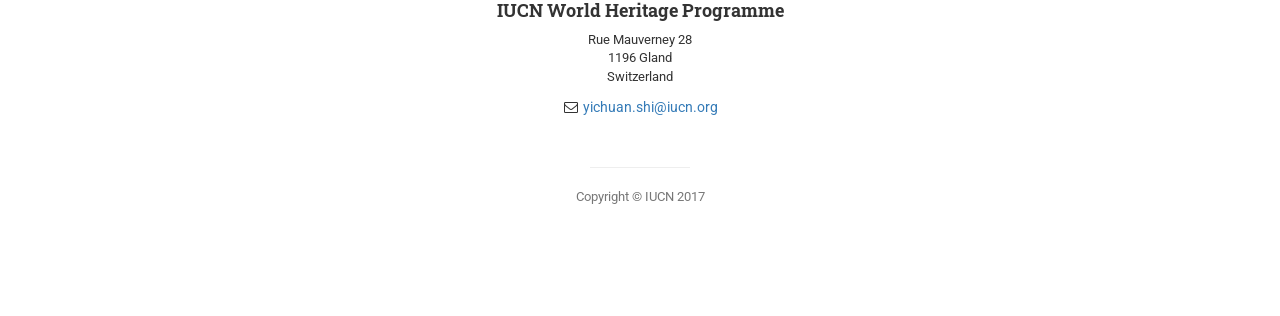
==== commit 9624f070: "fix link" ====
--- a/index.html
+++ b/index.html
@@ -145,7 +145,7 @@
                 <a href="#contact" onclick=$( "#menu-close").click();>Contact</a>
             </li>
             <li>
-                <a href="/impact.html" onclick=$( "#menu-close").click();>Impact statement</a>
+                <a href="./impact.html" onclick=$( "#menu-close").click();>Impact statement</a>
             </li>
         </ul>
     </nav>
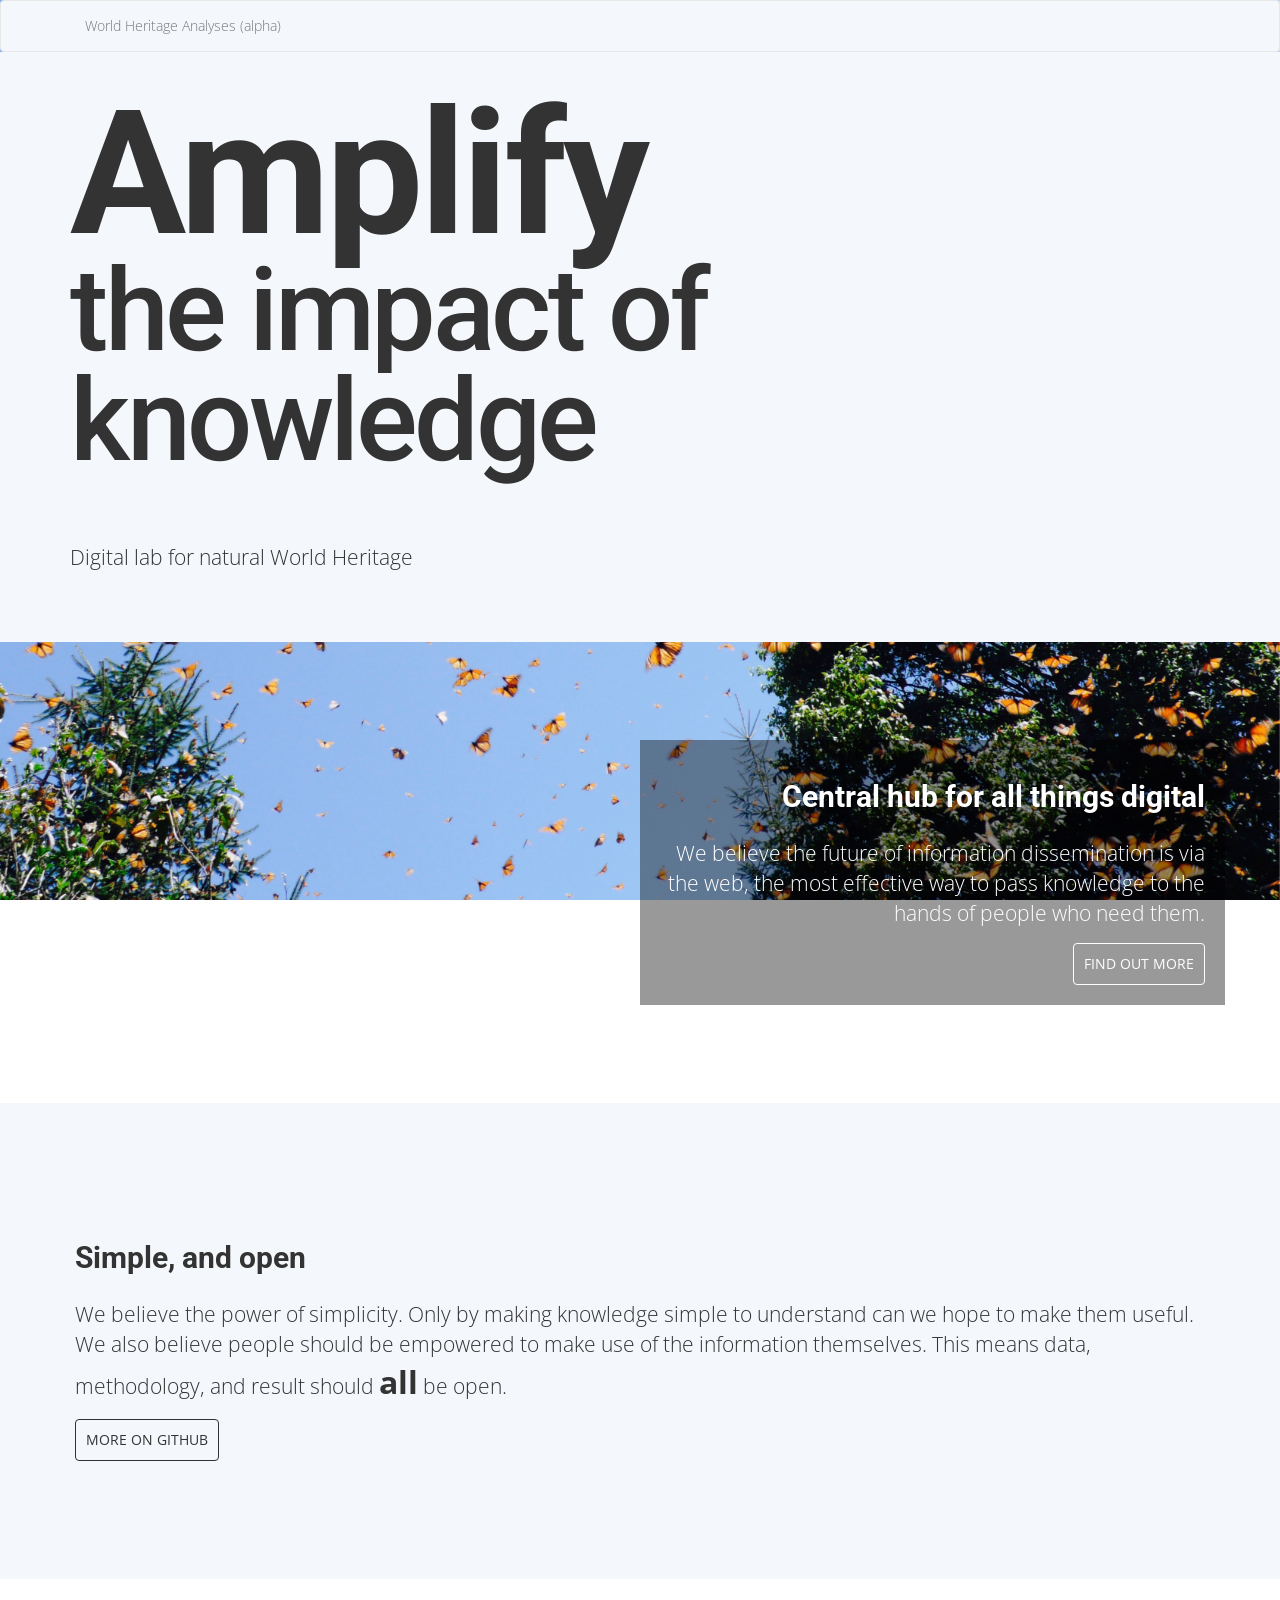
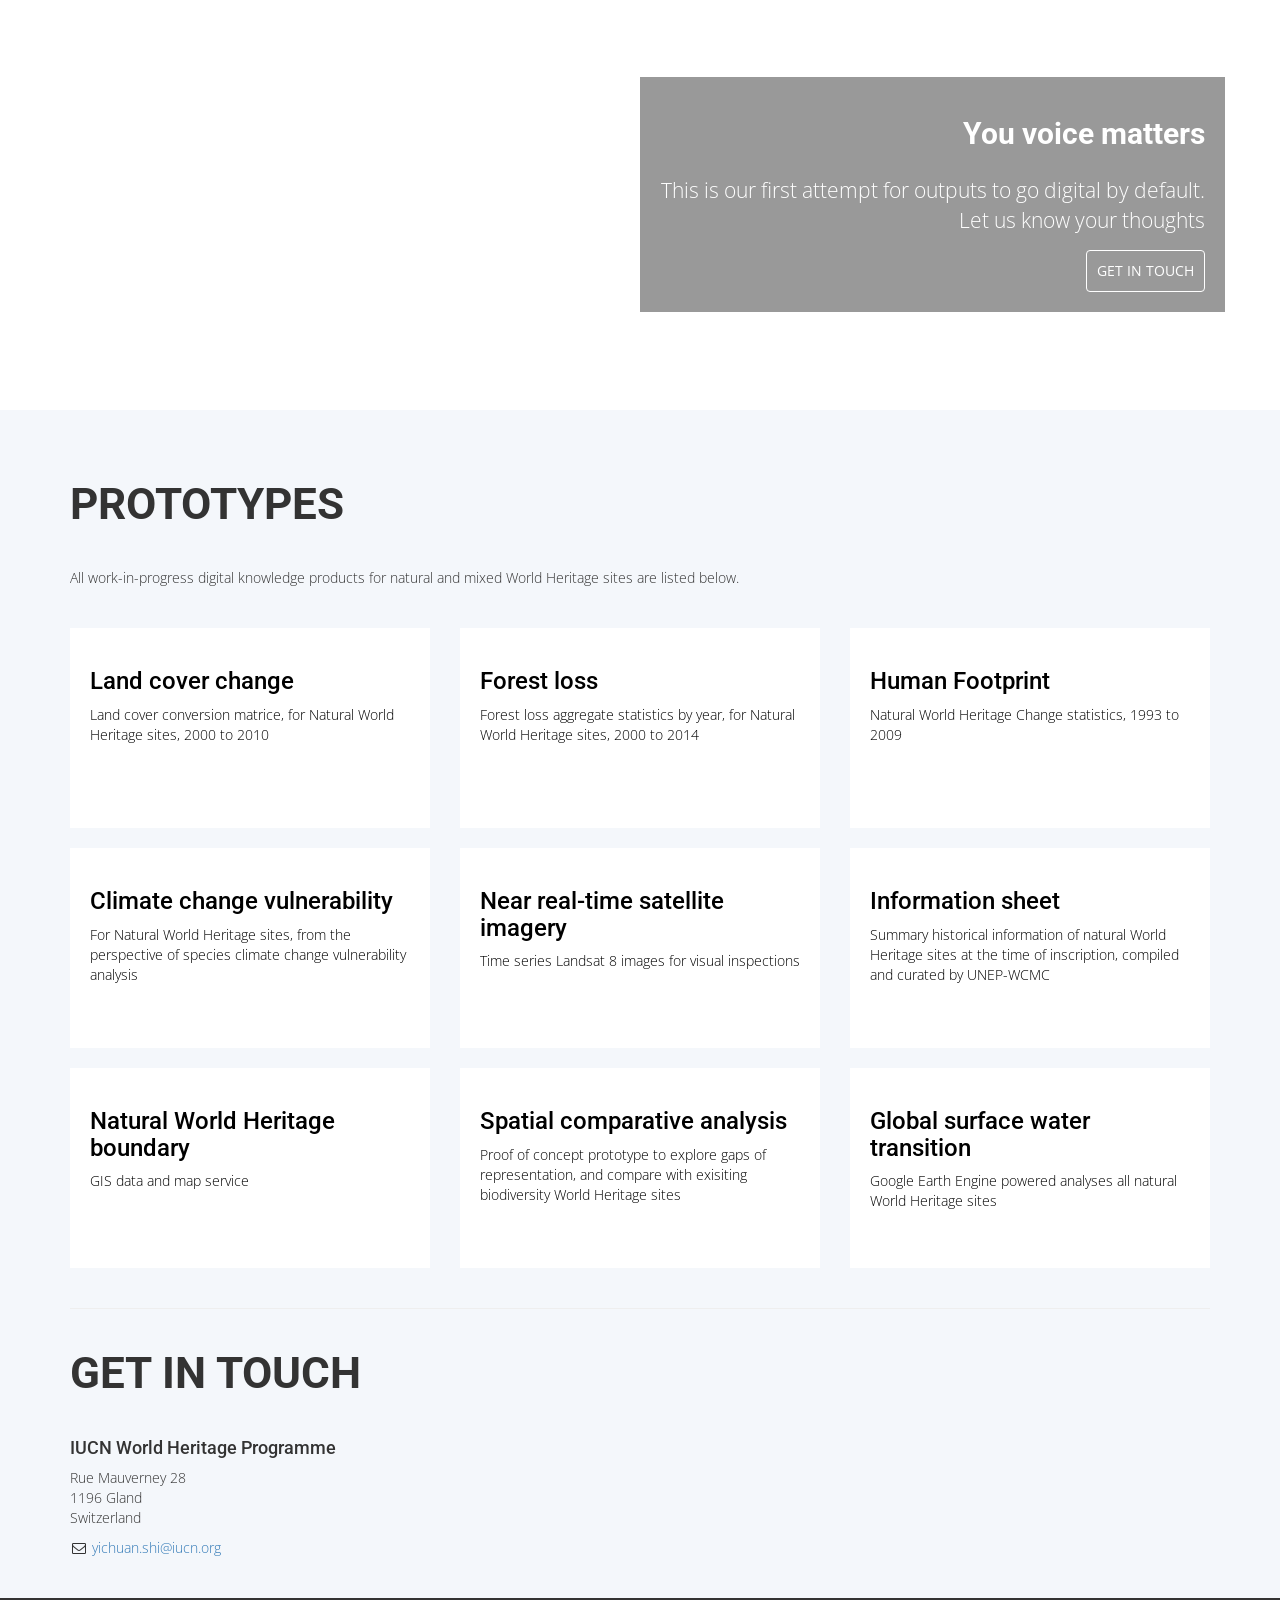
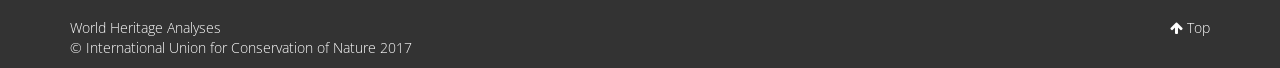
==== commit 69a7aac6: "draft ready" ====
--- a/index.html
+++ b/index.html
@@ -7,15 +7,13 @@
     <meta name="viewport" content="width=device-width, initial-scale=1">
     <meta name="description" content="">
     <meta name="author" content="">
-    <title>World Heritage Knowledge Lab</title>
+    <title>World Heritage Analyses</title>
     <!-- Bootstrap Core CSS -->
     <link href="css/bootstrap.min.css" rel="stylesheet">
     <!-- Custom CSS -->
-    <link href="css/stylish-portfolio.css" rel="stylesheet">
     <!-- Custom Fonts -->
     <link href="font-awesome/css/font-awesome.min.css" rel="stylesheet" type="text/css">
-    <link href="https://fonts.googleapis.com/css?family=Roboto" rel="stylesheet">
-    <link href="https://fonts.googleapis.com/css?family=Roboto+Slab" rel="stylesheet">
+    <link href="https://fonts.googleapis.com/css?family=Open+Sans:300,400|Roboto:400,700" rel="stylesheet">
     <!-- HTML5 Shim and Respond.js IE8 support of HTML5 elements and media queries -->
     <!-- WARNING: Respond.js doesn't work if you view the page via file:// -->
     <!--[if lt IE 9]>
@@ -23,70 +21,81 @@
         <script src="https://oss.maxcdn.com/libs/respond.js/1.4.2/respond.min.js"></script>
     <![endif]-->
     <style type="text/css">
+    h1,
     h2,
     h3,
     h4 {
-        font-family: 'Roboto Slab', serif;
-    }
-    
-    p {
-        font-size: 13px;
+        font-family: 'Roboto', sans-serif;
+    }
+    
+    p,
+    a {
+        font-family: 'Open Sans', sans-serif;
+        ;
+        font-weight: 300;
     }
     /*header background*/
     
-    .header {
-        display: table;
-        position: relative;
-        width: 100%;
-        height: 100%;
-        -webkit-background-size: cover;
-        -moz-background-size: cover;
-        background-size: cover;
-        -o-background-size: cover;
-    }
-    
-    .header .hover-text {
-        background: rgba(255, 255, 255, 0.6);
-    }
-    /*www*/
-    
-    div.service-item p {
-        padding: 10px 0;
-    }
-    /*prototypes*/
-    
     .prototypes {
-        padding: 50px 0;
+        background-color: #f4f7fb;
+        padding-top: 50px;
     }
     
     .prototypes h2 {
         padding: 0 0 30px 0;
-    }
-    
-    .prototypes a:hover {
-        text-decoration: none;
     }
     
     .prototypes-item {
         display: flex;
         flex-direction: column;
-        justify-content: center;
-        height: 250px;
-        margin-bottom: 5px;
-        background-size: 120%;
-        background-position: center;
-        transition: all 0.3s ease-in-out;
-    }
-    
-    .prototypes-item .hover-text {
-        color: white;
-        text-shadow: 0 1px 1px rgba(0, 0, 0, 0.5);
-        background: rgba(0, 0, 0, 0.4);
-        padding: 2px;
-    }
-    
-    .prototypes-item:hover {
-        background-size: 110%;
+        min-height: 200px;
+        padding: 20px;
+        margin-bottom: 20px;
+        background-color: #fff;
+        color: black;
+    }
+    
+    .prototypes a:hover {
+        text-decoration: none;
+    }
+    
+    .img-landcover {
+        background: linear-gradient( 90deg, rgba(255, 255, 255, 1), rgba(255, 255, 255, 0.5)), url("img/wh/thumb - 1.jpg");
+        background-size: cover;
+    }
+    
+    header {
+        /*height: 100%;*/
+        padding-bottom: 40px;
+    }
+    
+    .landing {
+        display: flex;
+        flex-direction: column;
+        padding-top: 20px;
+        padding-bottom: 20px;
+        /*justify-content: center;*/
+    }
+    
+    .landing p,
+    .landing h1 {
+        max-width: 80%;
+        /*margin-left: 5%;*/
+    }
+    
+    .landing h1 {
+        font-size: 9vw;
+        padding-bottom: 5%;
+        letter-spacing: -0.03em;
+        line-height: 0.95
+    }
+    
+    .landing p {
+        font-size: 21px;
+    }
+    
+    strong {
+        font-size: 1.5em;
     }
     
     .img-landcover {
@@ -117,91 +126,175 @@
         background-image: url("img/wh/thumb - 7.jpg");
     }
     
-    .img-hf {
-        background-image: url('img/wh/thumb - 8.jpg')
+    .jumbotron {
+        margin-bottom: 0px;
+        background-color: transparent;
+    }
+    
+    .info-box {
+        margin-top: 50px;
+        margin-bottom: 50px;
+        padding: 20px;
+    }
+    
+    .info-box h2 {
+        font-weight: 700;
+        margin-bottom: 25px;
+    }
+    
+    .info-box a {
+        border: 1px solid;
+        line-height: 20px;
+        padding: 10px;
+        text-decoration: none;
+        text-transform: uppercase;
+        background: none;
+    }
+    
+    .info-left {}
+    
+    .info-right {
+        float: right;
+        text-align: right;
+    }
+    
+    .info-light {
+        background-color: rgba(255, 255, 255, 0.6);
+    }
+    
+    .info-dark {
+        color: white;
+        background-color: rgba(0, 0, 0, 0.4);
+    }
+    
+    .info-light a {}
+    
+    .info-dark a {
+        color: white;
+    }
+    
+    .info-section {
+        margin-bottom: 30px;
+    }
+    
+    .info-section h2 {
+        font-weight: 700;
+        text-transform: uppercase;
+        font-size: 44px;
+        padding-bottom: 30px;
+    }
+    /*
+    #contact {
+        background-color: rgba(217, 237, 247, 0.48);
+        margin-bottom: 20px;
+    }
+*/
+    
+    @media (max-width:425px) {
+        .landing p,
+        .landing h1,
+        p.navbar-text {
+            max-width: 100%;
+            text-align: center;
+        }
+        .landing h1 {
+            font-size: 50px;
+            padding-bottom: 5%;
+            letter-spacing: -0.03em;
+            line-height: 0.95
+        }
+        .landing p {
+            font-size: 21px;
+        }
+        .info-section {
+            text-align: center;
+        }
+        .info-box {
+            text-align: center;
+        }
+        .prototypes-item {
+            min-height: 150px;
+        }
+    }
+    
+    footer {
+        padding-top: 20px;
+        background-color: #333;
+        color: white;
+    }
+    
+    #float-background {
+        height: 100%;
+        width: 100%;
+        position: fixed;
+        top: 0;
+        z-index: -9999;
+        background-position: center;
+        background-size: cover;
+        background-image: url("img/wh/wh - 2.jpg");
+        /*        background-attachment: fixed;
+*/
+    }
+    
+    .default-background {
+        background-color: #f4f7fb;
+    }
+    
+    .kl-nav {
+        margin-bottom: 0px;
     }
     </style>
 </head>
 
 <body>
+    <div id='float-background'></div>
     <!-- Navigation -->
-    <a id="menu-toggle" href="#" class="btn btn-dark btn-lg toggle"><i class="fa fa-bars"></i></a>
-    <nav id="sidebar-wrapper">
-        <ul class="sidebar-nav">
-            <a id="menu-close" href="#" class="btn btn-light btn-lg pull-right toggle"><i class="fa fa-times"></i></a>
-            <li class="sidebar-brand">
-                <a href="#top" onclick=$( "#menu-close").click();>The Lab</a>
-            </li>
-            <li>
-                <a href="#top" onclick=$( "#menu-close").click();>Home</a>
-            </li>
-            <li>
-                <a href="#about" onclick=$( "#menu-close").click();>About</a>
-            </li>
-            <li>
-                <a href="#prototypes" onclick=$( "#menu-close").click();>Prototypes</a>
-            </li>
-            <li>
-                <a href="#contact" onclick=$( "#menu-close").click();>Contact</a>
-            </li>
-            <li>
-                <a href="./impact.html" onclick=$( "#menu-close").click();>Impact statement</a>
-            </li>
-        </ul>
+    <nav class="navbar navbar-default kl-nav default-background">
+        <div class="container">
+            <p class="navbar-text">World Heritage Analyses (alpha)</p>
+            <!-- <a class="navbar-brand" href="#">Natural World Heritage Knowledge Lab</a> -->
+        </div>
     </nav>
     <!-- Header -->
-    <header id="top" class="header">
-        <div class="text-vertical-center hover-text">
-            <h1>Natural World Heritage Knowledge Lab<br><small>(alpha)</small></h1>
-            <h3>
-Explore work-in-progress digital products for natural and mixed World Heritage sites</h3>
+    <header class='default-background'>
+        <div class="container landing">
+            <h1><strong>Amplify</strong> <br/> the impact of knowledge</h1>
+            <p>Digital lab for natural World Heritage</p>
         </div>
     </header>
     <!-- about -->
-    <!-- The circle icons use Font Awesome's stacked icon classes. For more information, visit http://fontawesome.io/examples/ -->
-    <section id="about" class="services bg-primary">
-        <div class="container">
-            <div class="row text-center">
-                <div class="col-lg-10 col-lg-offset-1">
-                    <h2>About</h2>
-                    <hr class="small">
-                    <div class="row">
-                        <div class="col-sm-4 col-xs-12">
-                            <div class="service-item">
-                                <span class="fa-stack fa-4x">
-                                <i class="fa fa-circle fa-stack-2x"></i>
-                                <i class="fa fa-question fa-stack-1x text-primary"></i>
-                            </span>
-                                <h3>
-                                    <strong>why</strong>
-                                </h3>
-                                <p>We need to connect more effectively with the wider public. More rapid, accessible and easily digestible digital information, in particular through the introduction of GIS and remote sensing, is urgently needed for better understanding and informing decision making.</p>
-                            </div>
-                        </div>
-                        <div class="col-sm-4 col-xs-12">
-                            <div class="service-item">
-                                <span class="fa-stack fa-4x">
-                                <i class="fa fa-circle fa-stack-2x"></i>
-                                <i class="fa fa-info fa-stack-1x text-primary"></i>
-                            </span>
-                                <h3>
-                                    <strong>what</strong>
-                                </h3>
-                                <p>We present here a collection of analyses, tools and products that are being developed based on cutting edge technology, scientific research and data products to provide perspectives for natural World Heritage sites, such as land cover change and climate change vulnerability. They will support the <a href='http://www.worldheritageoutlook.iucn.org' target='_blank' style="color:white">World Heritage Outlook</a> project, but we hope by sharing these works-in-progress prototypes, that we would be able to hear from you on how we can make them useful also for you.</p>
-                            </div>
-                        </div>
-                        <div class="col-sm-4 col-xs-12">
-                            <div class="service-item">
-                                <span class="fa-stack fa-4x">
-                                <i class="fa fa-circle fa-stack-2x"></i>
-                                <i class="fa fa-gears fa-stack-1x text-primary"></i>
-                            </span>
-                                <h3>
-                                    <strong>how</strong>
-                                </h3>
-                                <p>With little resource, we want to keep it simple, and focus on the most important thing, one at a time, but try our best to make it work and hopefully make it work really well. We believe in the principle of open data and an open source approach - so that they can be easily reproduced, scrutinised, and extended. Our work wouldn’t be possible if they had not been built on the shoulders of giants who share this principle.</p>
-                            </div>
-                        </div>
+    <section id='about'>
+        <div class="jumbotron">
+            <div class="container">
+                <div class='row'>
+                    <div class='col-md-6 info-box info-right info-dark'>
+                        <h2>Central hub for all things digital </h2>
+                        <p>We believe the future of information dissemination is via the web, the most effective way to pass knowledge to the hands of people who need them.</p>
+                        </p>
+                        <a class="btn btn-default" href="#prototypes" role="button">Find out More</a>
+                    </div>
+                </div>
+            </div>
+        </div>
+        <div class="jumbotron default-background">
+            <div class="container">
+                <div class='row'>
+                    <div class='col-md-12 info-box info-left'>
+                        <h2>Simple, and open
+                        </h2>
+                        <p>We believe the power of simplicity. Only by making knowledge simple to understand can we hope to make them useful. We also believe people should be empowered to make use of the information themselves. This means data, methodology, and result should <strong>all</strong> be open.</p>
+                        <a class="btn btn-default" target='_blank' href="https://github.com/Yichuans/wh-knowledge-lab" role="button">More on Github</a>
+                    </div>
+                </div>
+            </div>
+        </div>
+        <div class="jumbotron">
+            <div class="container">
+                <div class='row'>
+                    <div class='col-md-6 info-box info-dark info-right'>
+                        <h2>You voice matters</h2>
+                        <p>This is our first attempt for outputs to go digital by default. Let us know your thoughts</p>
+                        <a class="btn btn-default" href="#contact" role="button">Get in touch</a>
                     </div>
                 </div>
             </div>
@@ -211,118 +304,100 @@
     <section id="prototypes" class='prototypes'>
         <div class="container">
             <div class="row">
-                <div class="col-lg-12 text-center">
+                <div class="col-lg-12 info-section">
                     <h2>Prototypes</h2>
-                    <hr class="small">
-                    <div class="row">
-                        <div class="col-sm-6 col-xs-12">
-                            <a target="_blank" href="http://wh-app.yichuans.me/wh_app/landcover">
-                                <div class="prototypes-item img-landcover">
-                                    <div class="hover-text">
-                                        <h3>Land cover change</h3>
-                                        <p>Land cover conversion matrices from 2000 to 2010 (based on the 30 meter resolution global land cover maps by NGCC)
-                                        </p>
-                                    </div>
-                                </div>
-                            </a>
-                        </div>
-                        <div class="col-sm-6 col-xs-12">
-                            <a target="_blank" href="#">
-                                <div class="prototypes-item img-forest">
-                                    <div class="hover-text">
-                                        <h3>Forest loss</h3>
-                                        <p>Forest loss aggregate statistics by year for all natural World Heritage sites (based on Hansen 2013 forest loss data)
-                                        </p>
-                                        <p><strong>(coming soon)</strong></p>
-                                    </div>
-                                </div>
-                            </a>
-                        </div>
-                        <div class="col-sm-6 col-xs-12">
-                            <a target="_blank" href="http://wh-app.yichuans.me/ccv">
-                                <div class="prototypes-item img-ccv">
-                                    <div class="hover-text">
-                                        <h3>Climate change vulnerability analysis</h3>
-                                        <p>Aggregate statistics based on species climate change vulnerability (based on Foden 2012)
-                                        </p>
-                                    </div>
-                                </div>
-                            </a>
-                        </div>
-                        <div class="col-sm-6 col-xs-12">
-                            <a target="_blank" href="http://wh-app.yichuans.me/landsat">
-                                <div class="prototypes-item img-landsat">
-                                    <div class="hover-text">
-                                        <h3>Near real-time Landsat 8 images</h3>
-                                        <p>Time series satellites images for visually exploring natural World Heritage sites
-                                        </p>
-                                    </div>
-                                </div>
-                            </a>
-                        </div>
-                        <div class="col-sm-6 col-xs-12">
-                            <a target="_blank" href="https://yichuans.github.io/datasheet/output/">
-                                <div class="prototypes-item img-datasheet">
-                                    <div class="hover-text">
-                                        <h3>UNEP-WCMC data sheet</h3>
-                                        <p>Consistent information snapshot of natural World Heritage sites at the time of inscription, delivered digitally through the web</p>
-                                    </div>
-                                </div>
-                            </a>
-                        </div>
-                        <div class="col-sm-6 col-xs-12">
-                            <a target="_blank" href="http://wcmc.io/3f3e">
-                                <div class="prototypes-item img-wh_data">
-                                    <div class="hover-text">
-                                        <h3>Natural World Heritage boundary</h3>
-                                        <p>Spatially explicit boundary in the form of esri web feature service</p>
-                                    </div>
-                                </div>
-                            </a>
-                        </div>
-                        <div class="col-sm-6 col-xs-12">
-                            <a target="_blank" href="http://whca.yichuans.me">
-                                <div class="prototypes-item img-whca">
-                                    <div class="hover-text">
-                                        <h3>Spatial comparative analysis (prototype)</h3>
-                                        <p>Explore gaps and comparisons with biodiversity World Heritage sites</p>
-                                    </div>
-                                </div>
-                            </a>
-                        </div>
-                        <div class="col-sm-6 col-xs-12">
-                            <a target="_blank" href="http://forest-loss.yichuans.me/output/">
-                                <div class="prototypes-item img-hf">
-                                    <div class="hover-text">
-                                        <h3>Forest loss</h3>
-                                        <p>Forest loss aggregate statistics by year, for Natural World Heritage sites, 2000 to 2014</p>
-                                    </div>
-                                </div>
-                            </a>
-                        </div>
-                        <div class="col-sm-6 col-xs-12">
-                            <a target="_blank" href="http://human-footprint.yichuans.me/output/">
-                                <div class="prototypes-item img-hf">
-                                    <div class="hover-text">
-                                        <h3>Human footprint</h3>
-                                        <p>Natural World Heritage Change statistics, 1993 to 2009</p>
-                                    </div>
-                                </div>
-                            </a>
-                        </div>
-                    </div>
-                </div>
-            </div>
+                    <p>All work-in-progress digital knowledge products for natural and mixed World Heritage sites are listed below.</p>
+                </div>
+            </div>
+            <div class="row">
+                <div class="col-md-4 col-sm-6 col-xs-12">
+                    <a target="_blank" href="http://wh-app.yichuans.me/wh_app/landcover">
+                        <div class="prototypes-item">
+                            <h3>Land cover change</h3>
+                            <p>Land cover conversion matrice, for Natural World Heritage sites, 2000 to 2010
+                            </p>
+                        </div>
+                    </a>
+                </div>
+                <div class="col-md-4 col-sm-6 col-xs-12">
+                    <a target="_blank" href="http://forest-loss.yichuans.me/output/">
+                        <div class="prototypes-item">
+                            <h3>Forest loss</h3>
+                            <p>Forest loss aggregate statistics by year, for Natural World Heritage sites, 2000 to 2014
+                            </p>
+                        </div>
+                    </a>
+                </div>
+                <div class="col-md-4 col-sm-6 col-xs-12">
+                    <a target="_blank" href="http://human-footprint.yichuans.me/output/">
+                        <div class="prototypes-item">
+                            <h3>Human Footprint</h3>
+                            <p>Natural World Heritage Change statistics, 1993 to 2009
+                            </p>
+                        </div>
+                    </a>
+                </div>
+                <div class="col-md-4 col-sm-6 col-xs-12">
+                    <a target="_blank" href="http://wh-app.yichuans.me/ccv">
+                        <div class="prototypes-item">
+                            <h3>Climate change vulnerability</h3>
+                            <p>For Natural World Heritage sites, from the perspective of species climate change vulnerability analysis
+                            </p>
+                        </div>
+                    </a>
+                </div>
+                <div class="col-md-4 col-sm-6 col-xs-12">
+                    <a target="_blank" href="http://wh-app.yichuans.me/landsat">
+                        <div class="prototypes-item">
+                            <h3>Near real-time satellite imagery</h3>
+                            <p>Time series Landsat 8 images for visual inspections
+                            </p>
+                        </div>
+                    </a>
+                </div>
+                <div class="col-md-4 col-sm-6 col-xs-12">
+                    <a target="_blank" href="https://yichuans.github.io/datasheet/output">
+                        <div class="prototypes-item">
+                            <h3>Information sheet</h3>
+                            <p>Summary historical information of natural World Heritage sites at the time of inscription, compiled and curated by UNEP-WCMC</p>
+                        </div>
+                    </a>
+                </div>
+                <div class="col-md-4 col-sm-6 col-xs-12">
+                    <a target="_blank" href="http://wcmc.io/3f3e">
+                        <div class="prototypes-item">
+                            <h3>Natural World Heritage boundary</h3>
+                            <p>GIS data and map service</p>
+                        </div>
+                    </a>
+                </div>
+                <div class="col-md-4 col-sm-6 col-xs-12">
+                    <a target="_blank" href="http://whca.yichuans.me">
+                        <div class="prototypes-item">
+                            <h3>Spatial comparative analysis</h3>
+                            <p>Proof of concept prototype to explore gaps of representation, and compare with exisiting biodiversity World Heritage sites</p>
+                        </div>
+                    </a>
+                </div>
+                <div class="col-md-4 col-sm-6 col-xs-12">
+                    <a target="_blank" href="https://yichuans413.appspot.com/">
+                        <div class="prototypes-item">
+                            <h3>Global surface water transition</h3>
+                            <p>Google Earth Engine powered analyses all natural World Heritage sites</p>
+                        </div>
+                    </a>
+                </div>
+            </div>
+            <hr>
+        </div>
     </section>
     <!-- Footer -->
-    <footer>
-        <div id='contact' class="container">
-            <div class="col-lg-10 col-lg-offset-1 text-center">
-                <h2>Contact</h2>
-                <hr class="small">
-                <div class="row">
-                    <h4><strong>IUCN World Heritage Programme</strong>
-                    </h4>
+    <section id='contact' class='default-background'>
+        <div class="container">
+            <div class="row">
+                <div class="col-lg-12 info-section">
+                    <h2>Get in touch</h2>
+                    <h4>IUCN World Heritage Programme</h4>
                     <p>Rue Mauverney 28
                         <br> 1196 Gland
                         <br> Switzerland
@@ -331,13 +406,25 @@
                         <li><i class="fa fa-envelope-o fa-fw"></i> <a href="mailto:yichuan.shi@iucn.org">yichuan.shi@iucn.org</a>
                         </li>
                     </ul>
-                    <br>
-                    <hr class="small">
-                    <p class="text-muted">Copyright &copy; IUCN 2017</p>
-                </div>
-            </div>
-        </div>
-        <a id="to-top" href="#top" class="btn btn-dark btn-lg"><i class="fa fa-chevron-up fa-fw fa-1x"></i></a>
+                </div>
+            </div>
+        </div>
+    </section>
+    <!-- copy right -->
+    <footer>
+        <section id='copy-right'>
+            <div class='container'>
+                <div class="row">
+                    <div class="col-xs-10">
+                        <p>World Heritage Analyses
+                            <br/> &copy; International Union for Conservation of Nature 2017</p>
+                    </div>
+                    <div class="col-xs-2">
+                        <p class="pull-right"><i class="fa fa-arrow-up"></i> <a href="#" style="color:white">Top</a></p>
+                    </div>
+                </div>
+            </div>
+        </section>
     </footer>
     <!-- jQuery -->
     <script src="js/jquery.js"></script>
@@ -345,76 +432,20 @@
     <script src="js/bootstrap.min.js"></script>
     <!-- Custom Theme JavaScript -->
     <script>
-    // Closes the sidebar menu
-    $("#menu-close").click(function(e) {
-        e.preventDefault();
-        $("#sidebar-wrapper").toggleClass("active");
-    });
-    // Opens the sidebar menu
-    $("#menu-toggle").click(function(e) {
-        e.preventDefault();
-        $("#sidebar-wrapper").toggleClass("active");
-    });
-    // Scrolls to the selected menu item on the page
-    $(function() {
-        $('a[href*=#]:not([href=#],[data-toggle],[data-target],[data-slide])').click(function() {
-            if (location.pathname.replace(/^\//, '') == this.pathname.replace(/^\//, '') || location.hostname == this.hostname) {
-                var target = $(this.hash);
-                target = target.length ? target : $('[name=' + this.hash.slice(1) + ']');
-                if (target.length) {
-                    $('html,body').animate({
-                        scrollTop: target.offset().top
-                    }, 1000);
-                    return false;
-                }
-            }
-        });
-    });
-    //#to-top button appears after scrolling
-    var fixed = false;
-    $(document).scroll(function() {
-        if ($(this).scrollTop() > 250) {
-            if (!fixed) {
-                fixed = true;
-                // $('#to-top').css({position:'fixed', display:'block'});
-                $('#to-top').show("slow", function() {
-                    $('#to-top').css({
-                        position: 'fixed',
-                        display: 'block'
-                    });
-                });
-            }
-        } else {
-            if (fixed) {
-                fixed = false;
-                $('#to-top').hide("slow", function() {
-                    $('#to-top').css({
-                        display: 'none'
-                    });
-                });
-            }
-        }
-    });
-    // Disable Google Maps scrolling
-    // See http://stackoverflow.com/a/25904582/1607849
-    // Disable scroll zooming and bind back the click event
-    var onMapMouseleaveHandler = function(event) {
-        var that = $(this);
-        that.on('click', onMapClickHandler);
-        that.off('mouseleave', onMapMouseleaveHandler);
-        that.find('iframe').css("pointer-events", "none");
-    }
-    var onMapClickHandler = function(event) {
-            var that = $(this);
-            // Disable the click handler until the user leaves the map area
-            that.off('click', onMapClickHandler);
-            // Enable scrolling zoom
-            that.find('iframe').css("pointer-events", "auto");
-            // Handle the mouse leave event
-            that.on('mouseleave', onMapMouseleaveHandler);
-        }
-        // Enable map zooming with mouse scroll when the user clicks the map
-    $('.map').on('click', onMapClickHandler);
+    (function(i, s, o, g, r, a, m) {
+        i['GoogleAnalyticsObject'] = r;
+        i[r] = i[r] || function() {
+            (i[r].q = i[r].q || []).push(arguments)
+        }, i[r].l = 1 * new Date();
+        a = s.createElement(o),
+            m = s.getElementsByTagName(o)[0];
+        a.async = 1;
+        a.src = g;
+        m.parentNode.insertBefore(a, m)
+    })(window, document, 'script', 'https://www.google-analytics.com/analytics.js', 'ga');
+
+    ga('create', 'UA-61833965-5', 'auto');
+    ga('send', 'pageview');
     </script>
 </body>
 
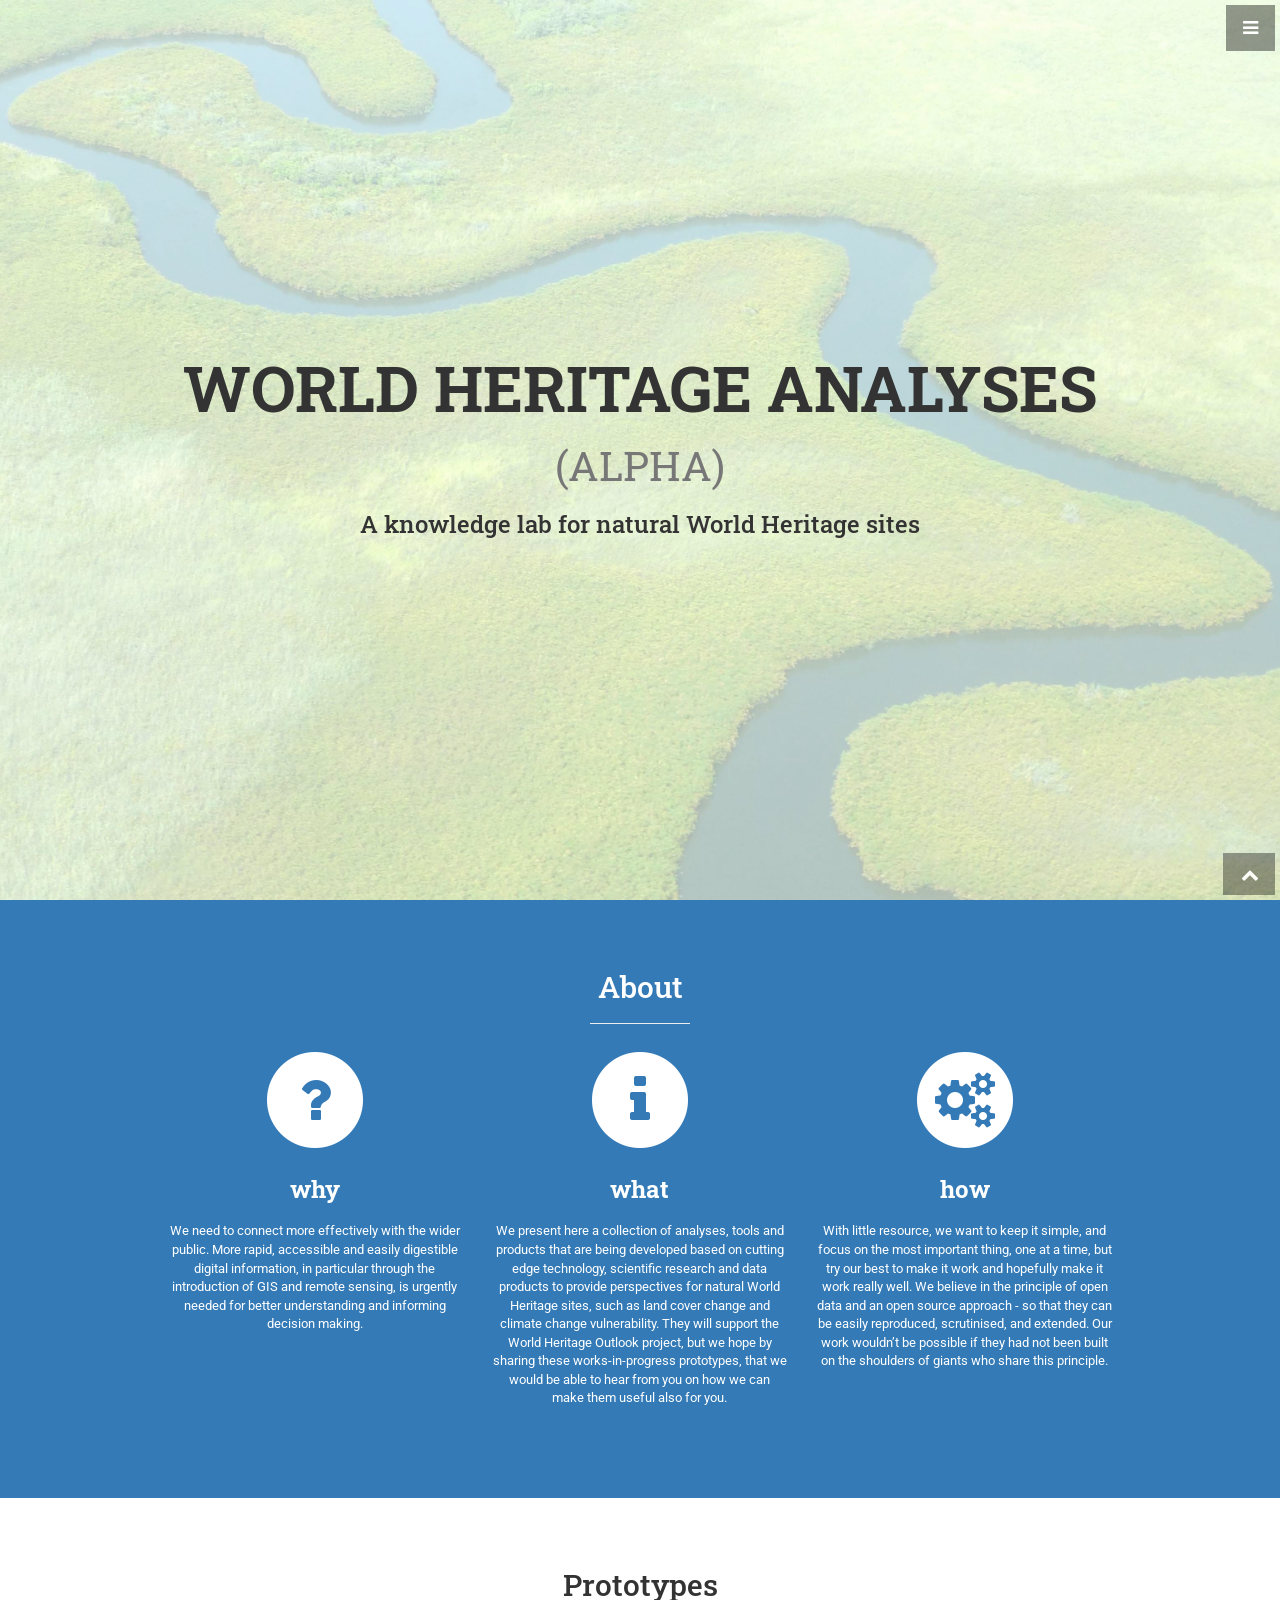
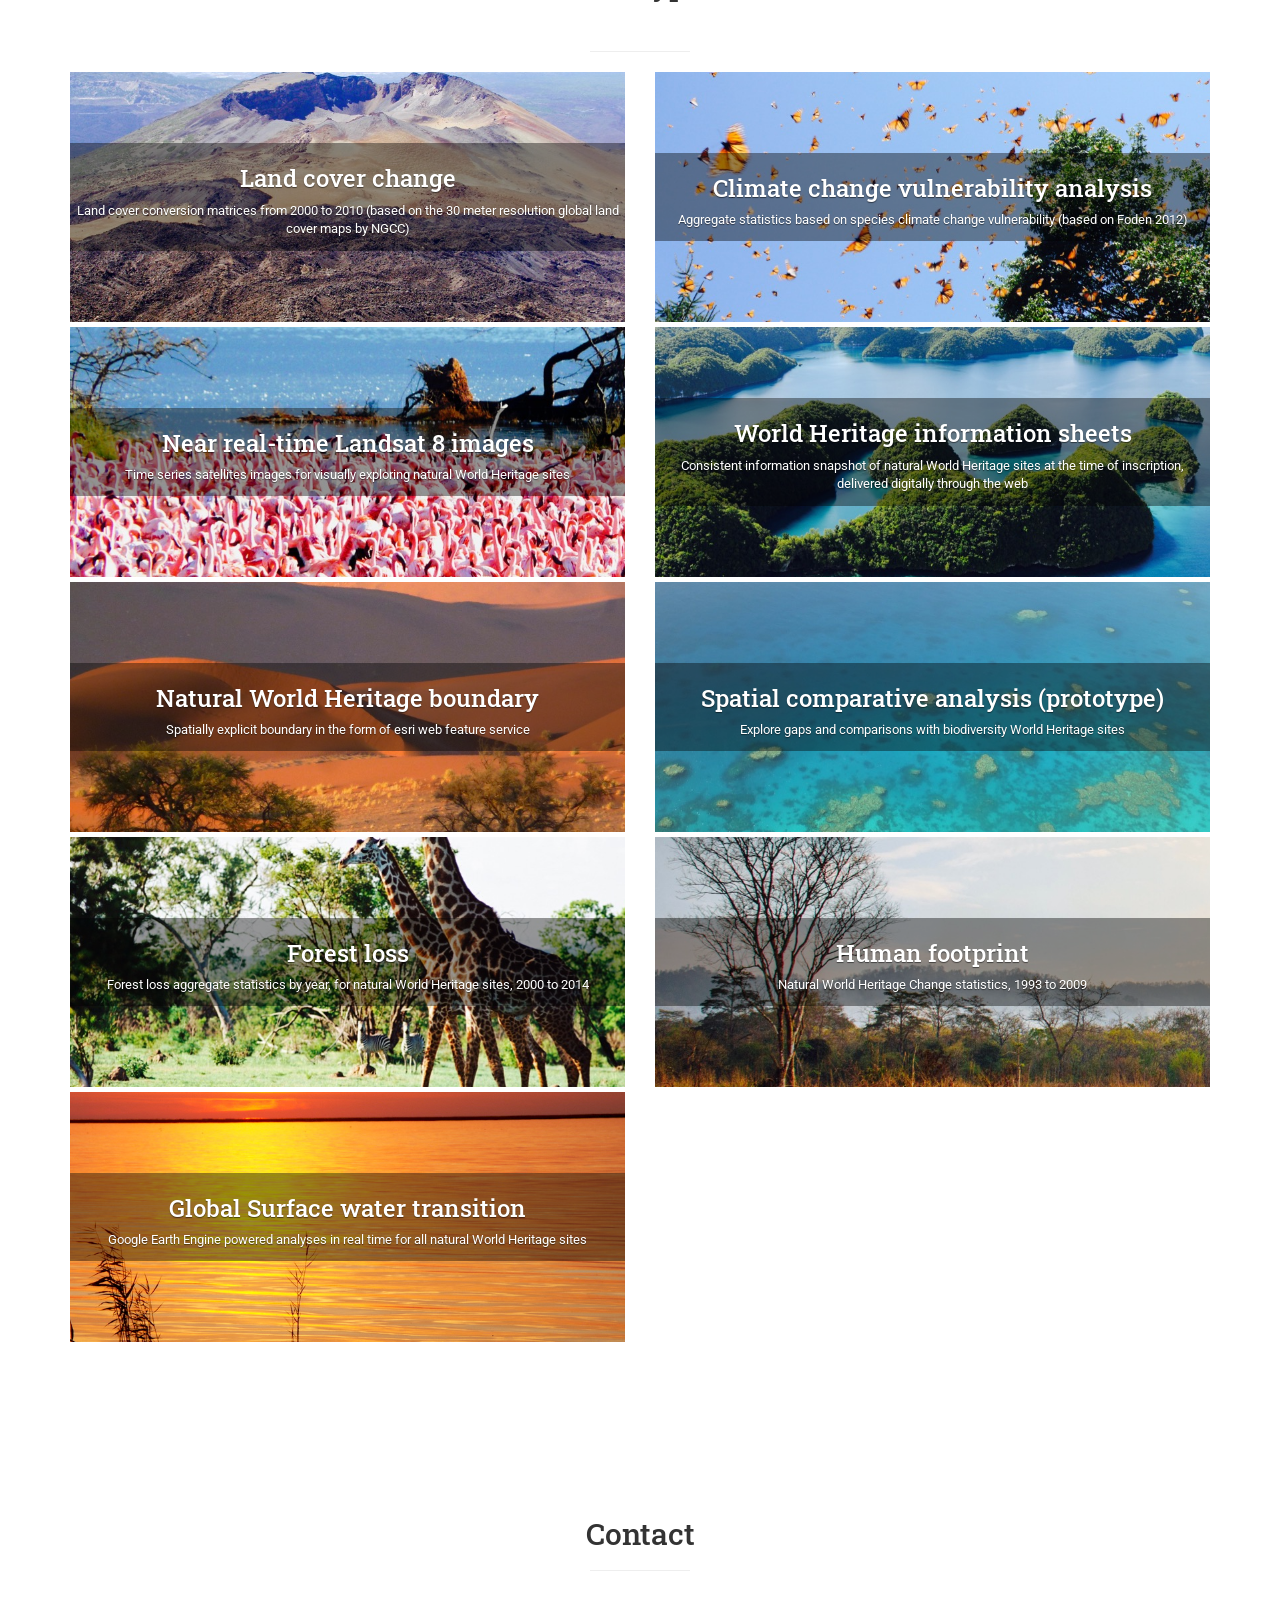
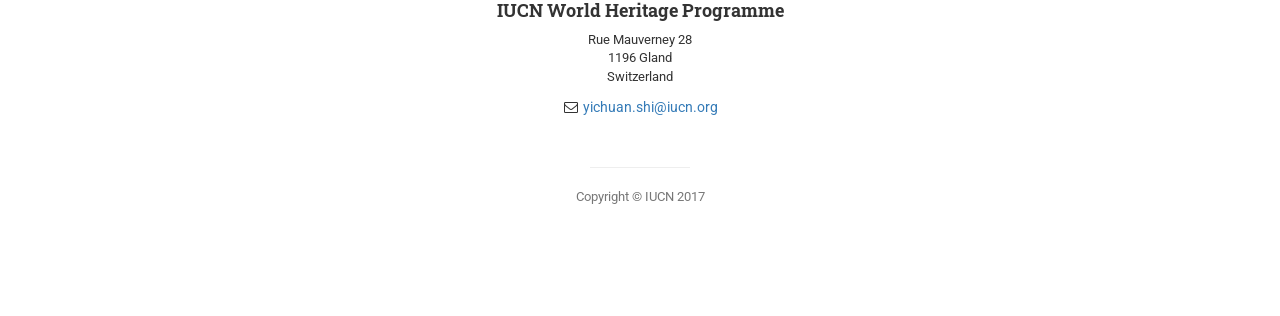
==== commit c9a7040f: "revert back to old version" ====
--- a/index.html
+++ b/index.html
@@ -11,9 +11,11 @@
     <!-- Bootstrap Core CSS -->
     <link href="css/bootstrap.min.css" rel="stylesheet">
     <!-- Custom CSS -->
+    <link href="css/stylish-portfolio.css" rel="stylesheet">
     <!-- Custom Fonts -->
     <link href="font-awesome/css/font-awesome.min.css" rel="stylesheet" type="text/css">
-    <link href="https://fonts.googleapis.com/css?family=Open+Sans:300,400|Roboto:400,700" rel="stylesheet">
+    <link href="https://fonts.googleapis.com/css?family=Roboto" rel="stylesheet">
+    <link href="https://fonts.googleapis.com/css?family=Roboto+Slab" rel="stylesheet">
     <!-- HTML5 Shim and Respond.js IE8 support of HTML5 elements and media queries -->
     <!-- WARNING: Respond.js doesn't work if you view the page via file:// -->
     <!--[if lt IE 9]>
@@ -25,77 +27,71 @@
     h2,
     h3,
     h4 {
-        font-family: 'Roboto', sans-serif;
-    }
-    
-    p,
-    a {
-        font-family: 'Open Sans', sans-serif;
-        ;
-        font-weight: 300;
+        font-family: 'Roboto Slab', serif;
+    }
+    
+    p {
+        font-size: 13px;
     }
     /*header background*/
     
+    .header {
+        display: table;
+        position: relative;
+        width: 100%;
+        height: 100%;
+        -webkit-background-size: cover;
+        -moz-background-size: cover;
+        background-size: cover;
+        -o-background-size: cover;
+    }
+    
+    .header .hover-text {
+        background: rgba(255, 255, 255, 0.6);
+    }
+    
+    .header h1 {
+        text-transform: uppercase;
+    }
+    /*www*/
+    
+    div.service-item p {
+        padding: 10px 0;
+    }
+    /*prototypes*/
+    
     .prototypes {
-        background-color: #f4f7fb;
-        padding-top: 50px;
+        padding: 50px 0;
     }
     
     .prototypes h2 {
         padding: 0 0 30px 0;
+    }
+    
+    .prototypes a:hover {
+        text-decoration: none;
     }
     
     .prototypes-item {
         display: flex;
         flex-direction: column;
-        min-height: 200px;
-        padding: 20px;
-        margin-bottom: 20px;
-        background-color: #fff;
-        color: black;
-    }
-    
-    .prototypes a:hover {
-        text-decoration: none;
-    }
-    
-    .img-landcover {
-        background: linear-gradient( 90deg, rgba(255, 255, 255, 1), rgba(255, 255, 255, 0.5)), url("img/wh/thumb - 1.jpg");
-        background-size: cover;
-    }
-    
-    header {
-        /*height: 100%;*/
-        padding-bottom: 40px;
-    }
-    
-    .landing {
-        display: flex;
-        flex-direction: column;
-        padding-top: 20px;
-        padding-bottom: 20px;
-        /*justify-content: center;*/
-    }
-    
-    .landing p,
-    .landing h1 {
-        max-width: 80%;
-        /*margin-left: 5%;*/
-    }
-    
-    .landing h1 {
-        font-size: 9vw;
-        padding-bottom: 5%;
-        letter-spacing: -0.03em;
-        line-height: 0.95
-    }
-    
-    .landing p {
-        font-size: 21px;
-    }
-    
-    strong {
-        font-size: 1.5em;
+        justify-content: center;
+        height: 250px;
+        margin-bottom: 5px;
+        background-size: 120%;
+        background-position: center;
+        transition: all 0.3s ease-in-out;
+    }
+    
+    .prototypes-item .hover-text {
+        color: white;
+        text-shadow: 0 1px 1px rgba(0, 0, 0, 0.5);
+        background: rgba(0, 0, 0, 0.4);
+        padding: 2px;
+    }
+    
+    .prototypes-item:hover {
+        background-size: 110%;
     }
     
     .img-landcover {
@@ -126,175 +122,102 @@
         background-image: url("img/wh/thumb - 7.jpg");
     }
     
-    .jumbotron {
-        margin-bottom: 0px;
-        background-color: transparent;
-    }
-    
-    .info-box {
-        margin-top: 50px;
-        margin-bottom: 50px;
-        padding: 20px;
-    }
-    
-    .info-box h2 {
-        font-weight: 700;
-        margin-bottom: 25px;
-    }
-    
-    .info-box a {
-        border: 1px solid;
-        line-height: 20px;
-        padding: 10px;
-        text-decoration: none;
-        text-transform: uppercase;
-        background: none;
-    }
-    
-    .info-left {}
-    
-    .info-right {
-        float: right;
-        text-align: right;
-    }
-    
-    .info-light {
-        background-color: rgba(255, 255, 255, 0.6);
-    }
-    
-    .info-dark {
-        color: white;
-        background-color: rgba(0, 0, 0, 0.4);
-    }
-    
-    .info-light a {}
-    
-    .info-dark a {
-        color: white;
-    }
-    
-    .info-section {
-        margin-bottom: 30px;
-    }
-    
-    .info-section h2 {
-        font-weight: 700;
-        text-transform: uppercase;
-        font-size: 44px;
-        padding-bottom: 30px;
-    }
-    /*
-    #contact {
-        background-color: rgba(217, 237, 247, 0.48);
-        margin-bottom: 20px;
-    }
-*/
-    
-    @media (max-width:425px) {
-        .landing p,
-        .landing h1,
-        p.navbar-text {
-            max-width: 100%;
-            text-align: center;
-        }
-        .landing h1 {
-            font-size: 50px;
-            padding-bottom: 5%;
-            letter-spacing: -0.03em;
-            line-height: 0.95
-        }
-        .landing p {
-            font-size: 21px;
-        }
-        .info-section {
-            text-align: center;
-        }
-        .info-box {
-            text-align: center;
-        }
-        .prototypes-item {
-            min-height: 150px;
-        }
-    }
-    
-    footer {
-        padding-top: 20px;
-        background-color: #333;
-        color: white;
-    }
-    
-    #float-background {
-        height: 100%;
-        width: 100%;
-        position: fixed;
-        top: 0;
-        z-index: -9999;
-        background-position: center;
-        background-size: cover;
-        background-image: url("img/wh/wh - 2.jpg");
-        /*        background-attachment: fixed;
-*/
-    }
-    
-    .default-background {
-        background-color: #f4f7fb;
-    }
-    
-    .kl-nav {
-        margin-bottom: 0px;
+    .img-hf {
+        background-image: url('img/wh/thumb - 8.jpg')
+    }
+    
+    .img-1 {
+        background-image: url('img/wh/thumb - 9.jpg')
+    }
+    
+    .img-gee {
+        background-image: url('img/wh/thumb - 10.jpg')
+    }
+    
+    .img-2 {
+        background-image: url('img/wh/thumb - 11.jpg')
     }
     </style>
 </head>
 
 <body>
-    <div id='float-background'></div>
     <!-- Navigation -->
-    <nav class="navbar navbar-default kl-nav default-background">
-        <div class="container">
-            <p class="navbar-text">World Heritage Analyses (alpha)</p>
-            <!-- <a class="navbar-brand" href="#">Natural World Heritage Knowledge Lab</a> -->
-        </div>
+    <a id="menu-toggle" href="#" class="btn btn-dark btn-lg toggle"><i class="fa fa-bars"></i></a>
+    <nav id="sidebar-wrapper">
+        <ul class="sidebar-nav">
+            <a id="menu-close" href="#" class="btn btn-light btn-lg pull-right toggle"><i class="fa fa-times"></i></a>
+            <li class="sidebar-brand">
+                <a href="#top" onclick=$( "#menu-close").click();>The Lab</a>
+            </li>
+            <li>
+                <a href="#top" onclick=$( "#menu-close").click();>Home</a>
+            </li>
+            <li>
+                <a href="#about" onclick=$( "#menu-close").click();>About</a>
+            </li>
+            <li>
+                <a href="#prototypes" onclick=$( "#menu-close").click();>Prototypes</a>
+            </li>
+            <li>
+                <a href="#contact" onclick=$( "#menu-close").click();>Contact</a>
+            </li>
+            <li>
+                <a href="./impact.html" onclick=$( "#menu-close").click();>Impact statement</a>
+            </li>
+        </ul>
     </nav>
     <!-- Header -->
-    <header class='default-background'>
-        <div class="container landing">
-            <h1><strong>Amplify</strong> <br/> the impact of knowledge</h1>
-            <p>Digital lab for natural World Heritage</p>
+    <header id="top" class="header">
+        <div class="text-vertical-center hover-text">
+            <h1>World Heritage Analyses<br><small>(alpha)</small></h1>
+            <h3>A knowledge lab for natural World Heritage sites</h3>
         </div>
     </header>
     <!-- about -->
-    <section id='about'>
-        <div class="jumbotron">
-            <div class="container">
-                <div class='row'>
-                    <div class='col-md-6 info-box info-right info-dark'>
-                        <h2>Central hub for all things digital </h2>
-                        <p>We believe the future of information dissemination is via the web, the most effective way to pass knowledge to the hands of people who need them.</p>
-                        </p>
-                        <a class="btn btn-default" href="#prototypes" role="button">Find out More</a>
-                    </div>
-                </div>
-            </div>
-        </div>
-        <div class="jumbotron default-background">
-            <div class="container">
-                <div class='row'>
-                    <div class='col-md-12 info-box info-left'>
-                        <h2>Simple, and open
-                        </h2>
-                        <p>We believe the power of simplicity. Only by making knowledge simple to understand can we hope to make them useful. We also believe people should be empowered to make use of the information themselves. This means data, methodology, and result should <strong>all</strong> be open.</p>
-                        <a class="btn btn-default" target='_blank' href="https://github.com/Yichuans/wh-knowledge-lab" role="button">More on Github</a>
-                    </div>
-                </div>
-            </div>
-        </div>
-        <div class="jumbotron">
-            <div class="container">
-                <div class='row'>
-                    <div class='col-md-6 info-box info-dark info-right'>
-                        <h2>You voice matters</h2>
-                        <p>This is our first attempt for outputs to go digital by default. Let us know your thoughts</p>
-                        <a class="btn btn-default" href="#contact" role="button">Get in touch</a>
+    <!-- The circle icons use Font Awesome's stacked icon classes. For more information, visit http://fontawesome.io/examples/ -->
+    <section id="about" class="services bg-primary">
+        <div class="container">
+            <div class="row text-center">
+                <div class="col-lg-10 col-lg-offset-1">
+                    <h2>About</h2>
+                    <hr class="small">
+                    <div class="row">
+                        <div class="col-sm-4 col-xs-12">
+                            <div class="service-item">
+                                <span class="fa-stack fa-4x">
+                                <i class="fa fa-circle fa-stack-2x"></i>
+                                <i class="fa fa-question fa-stack-1x text-primary"></i>
+                            </span>
+                                <h3>
+                                    <strong>why</strong>
+                                </h3>
+                                <p>We need to connect more effectively with the wider public. More rapid, accessible and easily digestible digital information, in particular through the introduction of GIS and remote sensing, is urgently needed for better understanding and informing decision making.</p>
+                            </div>
+                        </div>
+                        <div class="col-sm-4 col-xs-12">
+                            <div class="service-item">
+                                <span class="fa-stack fa-4x">
+                                <i class="fa fa-circle fa-stack-2x"></i>
+                                <i class="fa fa-info fa-stack-1x text-primary"></i>
+                            </span>
+                                <h3>
+                                    <strong>what</strong>
+                                </h3>
+                                <p>We present here a collection of analyses, tools and products that are being developed based on cutting edge technology, scientific research and data products to provide perspectives for natural World Heritage sites, such as land cover change and climate change vulnerability. They will support the <a href='http://www.worldheritageoutlook.iucn.org' target='_blank' style="color:white">World Heritage Outlook</a> project, but we hope by sharing these works-in-progress prototypes, that we would be able to hear from you on how we can make them useful also for you.</p>
+                            </div>
+                        </div>
+                        <div class="col-sm-4 col-xs-12">
+                            <div class="service-item">
+                                <span class="fa-stack fa-4x">
+                                <i class="fa fa-circle fa-stack-2x"></i>
+                                <i class="fa fa-gears fa-stack-1x text-primary"></i>
+                            </span>
+                                <h3>
+                                    <strong>how</strong>
+                                </h3>
+                                <p>With little resource, we want to keep it simple, and focus on the most important thing, one at a time, but try our best to make it work and hopefully make it work really well. We believe in the principle of open data and an open source approach - so that they can be easily reproduced, scrutinised, and extended. Our work wouldn’t be possible if they had not been built on the shoulders of giants who share this principle.</p>
+                            </div>
+                        </div>
                     </div>
                 </div>
             </div>
@@ -304,100 +227,116 @@
     <section id="prototypes" class='prototypes'>
         <div class="container">
             <div class="row">
-                <div class="col-lg-12 info-section">
+                <div class="col-lg-12 text-center">
                     <h2>Prototypes</h2>
-                    <p>All work-in-progress digital knowledge products for natural and mixed World Heritage sites are listed below.</p>
+                    <hr class="small">
+                    <div class="row">
+                        <div class="col-sm-6 col-xs-12">
+                            <a target="_blank" href="http://wh-app.yichuans.me/wh_app/landcover">
+                                <div class="prototypes-item img-landcover">
+                                    <div class="hover-text">
+                                        <h3>Land cover change</h3>
+                                        <p>Land cover conversion matrices from 2000 to 2010 (based on the 30 meter resolution global land cover maps by NGCC)
+                                        </p>
+                                    </div>
+                                </div>
+                            </a>
+                        </div>
+                        <div class="col-sm-6 col-xs-12">
+                            <a target="_blank" href="http://wh-app.yichuans.me/ccv">
+                                <div class="prototypes-item img-ccv">
+                                    <div class="hover-text">
+                                        <h3>Climate change vulnerability analysis</h3>
+                                        <p>Aggregate statistics based on species climate change vulnerability (based on Foden 2012)
+                                        </p>
+                                    </div>
+                                </div>
+                            </a>
+                        </div>
+                        <div class="col-sm-6 col-xs-12">
+                            <a target="_blank" href="http://wh-app.yichuans.me/landsat">
+                                <div class="prototypes-item img-landsat">
+                                    <div class="hover-text">
+                                        <h3>Near real-time Landsat 8 images</h3>
+                                        <p>Time series satellites images for visually exploring natural World Heritage sites
+                                        </p>
+                                    </div>
+                                </div>
+                            </a>
+                        </div>
+                        <div class="col-sm-6 col-xs-12">
+                            <a target="_blank" href="https://yichuans.github.io/datasheet/output/">
+                                <div class="prototypes-item img-datasheet">
+                                    <div class="hover-text">
+                                        <h3>World Heritage information sheets</h3>
+                                        <p>Consistent information snapshot of natural World Heritage sites at the time of inscription, delivered digitally through the web</p>
+                                    </div>
+                                </div>
+                            </a>
+                        </div>
+                        <div class="col-sm-6 col-xs-12">
+                            <a target="_blank" href="http://wcmc.io/3f3e">
+                                <div class="prototypes-item img-wh_data">
+                                    <div class="hover-text">
+                                        <h3>Natural World Heritage boundary</h3>
+                                        <p>Spatially explicit boundary in the form of esri web feature service</p>
+                                    </div>
+                                </div>
+                            </a>
+                        </div>
+                        <div class="col-sm-6 col-xs-12">
+                            <a target="_blank" href="http://whca.yichuans.me">
+                                <div class="prototypes-item img-whca">
+                                    <div class="hover-text">
+                                        <h3>Spatial comparative analysis (prototype)</h3>
+                                        <p>Explore gaps and comparisons with biodiversity World Heritage sites</p>
+                                    </div>
+                                </div>
+                            </a>
+                        </div>
+                        <div class="col-sm-6 col-xs-12">
+                            <a target="_blank" href="http://forest-loss.yichuans.me/output/">
+                                <div class="prototypes-item img-forest">
+                                    <div class="hover-text">
+                                        <h3>Forest loss</h3>
+                                        <p>Forest loss aggregate statistics by year, for natural World Heritage sites, 2000 to 2014</p>
+                                    </div>
+                                </div>
+                            </a>
+                        </div>
+                        <div class="col-sm-6 col-xs-12">
+                            <a target="_blank" href="http://human-footprint.yichuans.me/output/">
+                                <div class="prototypes-item img-hf">
+                                    <div class="hover-text">
+                                        <h3>Human footprint</h3>
+                                        <p>Natural World Heritage Change statistics, 1993 to 2009</p>
+                                    </div>
+                                </div>
+                            </a>
+                        </div>
+                        <div class="col-sm-6 col-xs-12">
+                            <a target="_blank" href="https://yichuans413.appspot.com/">
+                                <div class="prototypes-item img-gee">
+                                    <div class="hover-text">
+                                        <h3>Global Surface water transition</h3>
+                                        <p>Google Earth Engine powered analyses in real time for all natural World Heritage sites</p>
+                                    </div>
+                                </div>
+                            </a>
+                        </div>
+                    </div>
                 </div>
             </div>
-            <div class="row">
-                <div class="col-md-4 col-sm-6 col-xs-12">
-                    <a target="_blank" href="http://wh-app.yichuans.me/wh_app/landcover">
-                        <div class="prototypes-item">
-                            <h3>Land cover change</h3>
-                            <p>Land cover conversion matrice, for Natural World Heritage sites, 2000 to 2010
-                            </p>
-                        </div>
-                    </a>
-                </div>
-                <div class="col-md-4 col-sm-6 col-xs-12">
-                    <a target="_blank" href="http://forest-loss.yichuans.me/output/">
-                        <div class="prototypes-item">
-                            <h3>Forest loss</h3>
-                            <p>Forest loss aggregate statistics by year, for Natural World Heritage sites, 2000 to 2014
-                            </p>
-                        </div>
-                    </a>
-                </div>
-                <div class="col-md-4 col-sm-6 col-xs-12">
-                    <a target="_blank" href="http://human-footprint.yichuans.me/output/">
-                        <div class="prototypes-item">
-                            <h3>Human Footprint</h3>
-                            <p>Natural World Heritage Change statistics, 1993 to 2009
-                            </p>
-                        </div>
-                    </a>
-                </div>
-                <div class="col-md-4 col-sm-6 col-xs-12">
-                    <a target="_blank" href="http://wh-app.yichuans.me/ccv">
-                        <div class="prototypes-item">
-                            <h3>Climate change vulnerability</h3>
-                            <p>For Natural World Heritage sites, from the perspective of species climate change vulnerability analysis
-                            </p>
-                        </div>
-                    </a>
-                </div>
-                <div class="col-md-4 col-sm-6 col-xs-12">
-                    <a target="_blank" href="http://wh-app.yichuans.me/landsat">
-                        <div class="prototypes-item">
-                            <h3>Near real-time satellite imagery</h3>
-                            <p>Time series Landsat 8 images for visual inspections
-                            </p>
-                        </div>
-                    </a>
-                </div>
-                <div class="col-md-4 col-sm-6 col-xs-12">
-                    <a target="_blank" href="https://yichuans.github.io/datasheet/output">
-                        <div class="prototypes-item">
-                            <h3>Information sheet</h3>
-                            <p>Summary historical information of natural World Heritage sites at the time of inscription, compiled and curated by UNEP-WCMC</p>
-                        </div>
-                    </a>
-                </div>
-                <div class="col-md-4 col-sm-6 col-xs-12">
-                    <a target="_blank" href="http://wcmc.io/3f3e">
-                        <div class="prototypes-item">
-                            <h3>Natural World Heritage boundary</h3>
-                            <p>GIS data and map service</p>
-                        </div>
-                    </a>
-                </div>
-                <div class="col-md-4 col-sm-6 col-xs-12">
-                    <a target="_blank" href="http://whca.yichuans.me">
-                        <div class="prototypes-item">
-                            <h3>Spatial comparative analysis</h3>
-                            <p>Proof of concept prototype to explore gaps of representation, and compare with exisiting biodiversity World Heritage sites</p>
-                        </div>
-                    </a>
-                </div>
-                <div class="col-md-4 col-sm-6 col-xs-12">
-                    <a target="_blank" href="https://yichuans413.appspot.com/">
-                        <div class="prototypes-item">
-                            <h3>Global surface water transition</h3>
-                            <p>Google Earth Engine powered analyses all natural World Heritage sites</p>
-                        </div>
-                    </a>
-                </div>
-            </div>
-            <hr>
-        </div>
     </section>
     <!-- Footer -->
-    <section id='contact' class='default-background'>
-        <div class="container">
-            <div class="row">
-                <div class="col-lg-12 info-section">
-                    <h2>Get in touch</h2>
-                    <h4>IUCN World Heritage Programme</h4>
+    <footer>
+        <div id='contact' class="container">
+            <div class="col-lg-10 col-lg-offset-1 text-center">
+                <h2>Contact</h2>
+                <hr class="small">
+                <div class="row">
+                    <h4><strong>IUCN World Heritage Programme</strong>
+                    </h4>
                     <p>Rue Mauverney 28
                         <br> 1196 Gland
                         <br> Switzerland
@@ -406,31 +345,91 @@
                         <li><i class="fa fa-envelope-o fa-fw"></i> <a href="mailto:yichuan.shi@iucn.org">yichuan.shi@iucn.org</a>
                         </li>
                     </ul>
+                    <br>
+                    <hr class="small">
+                    <p class="text-muted">Copyright &copy; IUCN 2017</p>
                 </div>
             </div>
         </div>
-    </section>
-    <!-- copy right -->
-    <footer>
-        <section id='copy-right'>
-            <div class='container'>
-                <div class="row">
-                    <div class="col-xs-10">
-                        <p>World Heritage Analyses
-                            <br/> &copy; International Union for Conservation of Nature 2017</p>
-                    </div>
-                    <div class="col-xs-2">
-                        <p class="pull-right"><i class="fa fa-arrow-up"></i> <a href="#" style="color:white">Top</a></p>
-                    </div>
-                </div>
-            </div>
-        </section>
+        <a id="to-top" href="#top" class="btn btn-dark btn-lg"><i class="fa fa-chevron-up fa-fw fa-1x"></i></a>
     </footer>
     <!-- jQuery -->
     <script src="js/jquery.js"></script>
     <!-- Bootstrap Core JavaScript -->
     <script src="js/bootstrap.min.js"></script>
     <!-- Custom Theme JavaScript -->
+    <script>
+    // Closes the sidebar menu
+    $("#menu-close").click(function(e) {
+        e.preventDefault();
+        $("#sidebar-wrapper").toggleClass("active");
+    });
+    // Opens the sidebar menu
+    $("#menu-toggle").click(function(e) {
+        e.preventDefault();
+        $("#sidebar-wrapper").toggleClass("active");
+    });
+    // Scrolls to the selected menu item on the page
+    $(function() {
+        $('a[href*=#]:not([href=#],[data-toggle],[data-target],[data-slide])').click(function() {
+            if (location.pathname.replace(/^\//, '') == this.pathname.replace(/^\//, '') || location.hostname == this.hostname) {
+                var target = $(this.hash);
+                target = target.length ? target : $('[name=' + this.hash.slice(1) + ']');
+                if (target.length) {
+                    $('html,body').animate({
+                        scrollTop: target.offset().top
+                    }, 1000);
+                    return false;
+                }
+            }
+        });
+    });
+    //#to-top button appears after scrolling
+    var fixed = false;
+    $(document).scroll(function() {
+        if ($(this).scrollTop() > 250) {
+            if (!fixed) {
+                fixed = true;
+                // $('#to-top').css({position:'fixed', display:'block'});
+                $('#to-top').show("slow", function() {
+                    $('#to-top').css({
+                        position: 'fixed',
+                        display: 'block'
+                    });
+                });
+            }
+        } else {
+            if (fixed) {
+                fixed = false;
+                $('#to-top').hide("slow", function() {
+                    $('#to-top').css({
+                        display: 'none'
+                    });
+                });
+            }
+        }
+    });
+    // Disable Google Maps scrolling
+    // See http://stackoverflow.com/a/25904582/1607849
+    // Disable scroll zooming and bind back the click event
+    var onMapMouseleaveHandler = function(event) {
+        var that = $(this);
+        that.on('click', onMapClickHandler);
+        that.off('mouseleave', onMapMouseleaveHandler);
+        that.find('iframe').css("pointer-events", "none");
+    }
+    var onMapClickHandler = function(event) {
+            var that = $(this);
+            // Disable the click handler until the user leaves the map area
+            that.off('click', onMapClickHandler);
+            // Enable scrolling zoom
+            that.find('iframe').css("pointer-events", "auto");
+            // Handle the mouse leave event
+            that.on('mouseleave', onMapMouseleaveHandler);
+        }
+        // Enable map zooming with mouse scroll when the user clicks the map
+    $('.map').on('click', onMapClickHandler);
+    </script>
     <script>
     (function(i, s, o, g, r, a, m) {
         i['GoogleAnalyticsObject'] = r;
--- a/css/stylish-portfolio.css
+++ b/css/stylish-portfolio.css
@@ -0,0 +1,250 @@
+/*!
+ * Start Bootstrap - Stylish Portfolio (http://startbootstrap.com/)
+ * Copyright 2013-2016 Start Bootstrap
+ * Licensed under MIT (https://github.com/BlackrockDigital/startbootstrap/blob/gh-pages/LICENSE)
+ */
+
+/* Global Styles */
+
+html,
+body {
+    width: 100%;
+    height: 100%;
+}
+
+body {
+    font-family: "Roboto", "Source Sans Pro","Helvetica Neue",Helvetica,Arial,sans-serif;
+}
+
+.text-vertical-center {
+    display: table-cell;
+    text-align: center;
+    vertical-align: middle;
+}
+
+.text-vertical-center h1 {
+    margin: 0;
+    padding: 0;
+    font-size: 4.5em;
+    font-weight: 700;
+}
+
+/* Custom Button Styles */
+
+.btn-dark {
+    border-radius: 0;
+    color: #fff;
+    background-color: rgba(0,0,0,0.4);
+}
+
+.btn-dark:hover,
+.btn-dark:focus,
+.btn-dark:active {
+    color: #fff;
+    background-color: rgba(0,0,0,0.7);
+}
+
+.btn-light {
+    border-radius: 0;
+    color: #333;
+    background-color: rgb(255,255,255);
+}
+
+.btn-light:hover,
+.btn-light:focus,
+.btn-light:active {
+    color: #333;
+    background-color: rgba(255,255,255,0.8);
+}
+
+/* Custom Horizontal Rule */
+
+hr.small {
+    max-width: 100px;
+}
+
+/* Side Menu */
+
+#sidebar-wrapper {
+    z-index: 1000;
+    position: fixed;
+    right: 0;
+    width: 250px;
+    height: 100%;
+    transform: translateX(250px);
+    overflow-y: auto;
+    background: #222;
+    -webkit-transition: all 0.4s ease 0s;
+    -moz-transition: all 0.4s ease 0s;
+    -ms-transition: all 0.4s ease 0s;
+    -o-transition: all 0.4s ease 0s;
+    transition: all 0.4s ease 0s;
+}
+
+.sidebar-nav {
+    position: absolute;
+    top: 0;
+    width: 250px;
+    margin: 0;
+    padding: 0;
+    list-style: none;
+}
+
+.sidebar-nav li {
+    text-indent: 20px;
+    line-height: 40px;
+}
+
+.sidebar-nav li a {
+    display: block;
+    text-decoration: none;
+    color: #999;
+}
+
+.sidebar-nav li a:hover {
+    text-decoration: none;
+    color: #fff;
+    background: rgba(255,255,255,0.2);
+}
+
+.sidebar-nav li a:active,
+.sidebar-nav li a:focus {
+    text-decoration: none;
+}
+
+.sidebar-nav > .sidebar-brand {
+    height: 55px;
+    font-size: 18px;
+    line-height: 55px;
+}
+
+.sidebar-nav > .sidebar-brand a {
+    color: #999;
+}
+
+.sidebar-nav > .sidebar-brand a:hover {
+    color: #fff;
+    background: none;
+}
+
+#menu-toggle {
+    z-index: 1;
+    position: fixed;
+    top: 0;
+    right: 0;
+}
+
+#sidebar-wrapper.active {
+    right: 250px;
+    width: 250px;
+    -webkit-transition: all 0.4s ease 0s;
+    -moz-transition: all 0.4s ease 0s;
+    -ms-transition: all 0.4s ease 0s;
+    -o-transition: all 0.4s ease 0s;
+    transition: all 0.4s ease 0s;
+}
+
+.toggle {
+    margin: 5px 5px 0 0;
+}
+
+/* Header */
+
+.header {
+    display: table;
+    position: relative;
+    width: 100%;
+    height: 100%;
+    background: url(../img/bg2.jpg) no-repeat center center scroll;
+    -webkit-background-size: cover;
+    -moz-background-size: cover;
+    background-size: cover;
+    -o-background-size: cover;
+}
+
+/* About */
+
+.about {
+    padding: 50px 0;
+}
+
+/* Services */
+
+.services {
+    padding: 50px 0;
+}
+
+.service-item {
+    margin-bottom: 30px;
+}
+
+/* Callout */
+
+.callout {
+    display: table;
+    width: 100%;
+    height: 200px;
+    color: #fff;
+    background: url(../img/callout.jpg) no-repeat center center scroll;
+    -webkit-background-size: cover;
+    -moz-background-size: cover;
+    background-size: cover;
+    -o-background-size: cover;
+}
+
+/* Portfolio */
+
+.portfolio {
+    padding: 50px 0;
+}
+
+.portfolio-item {
+    margin-bottom: 30px;
+}
+
+.img-portfolio {
+    margin: 0 auto;
+}
+
+.img-portfolio:hover {
+    opacity: 0.8;
+}
+
+/* Call to Action */
+
+.call-to-action {
+    padding: 50px 0;
+}
+
+.call-to-action .btn {
+    margin: 10px;
+}
+
+/* Map */
+
+.map {
+    height: 500px;
+}
+
+@media(max-width:768px) {
+    .map {
+        height: 75%;
+    }
+}
+
+.map iframe {
+    pointer-events: none;
+}
+
+/* Footer */
+
+footer {
+    padding: 100px 0;
+}
+
+#to-top {
+  display: none;
+  position: fixed;
+  bottom: 5px;
+  right: 5px;
+}
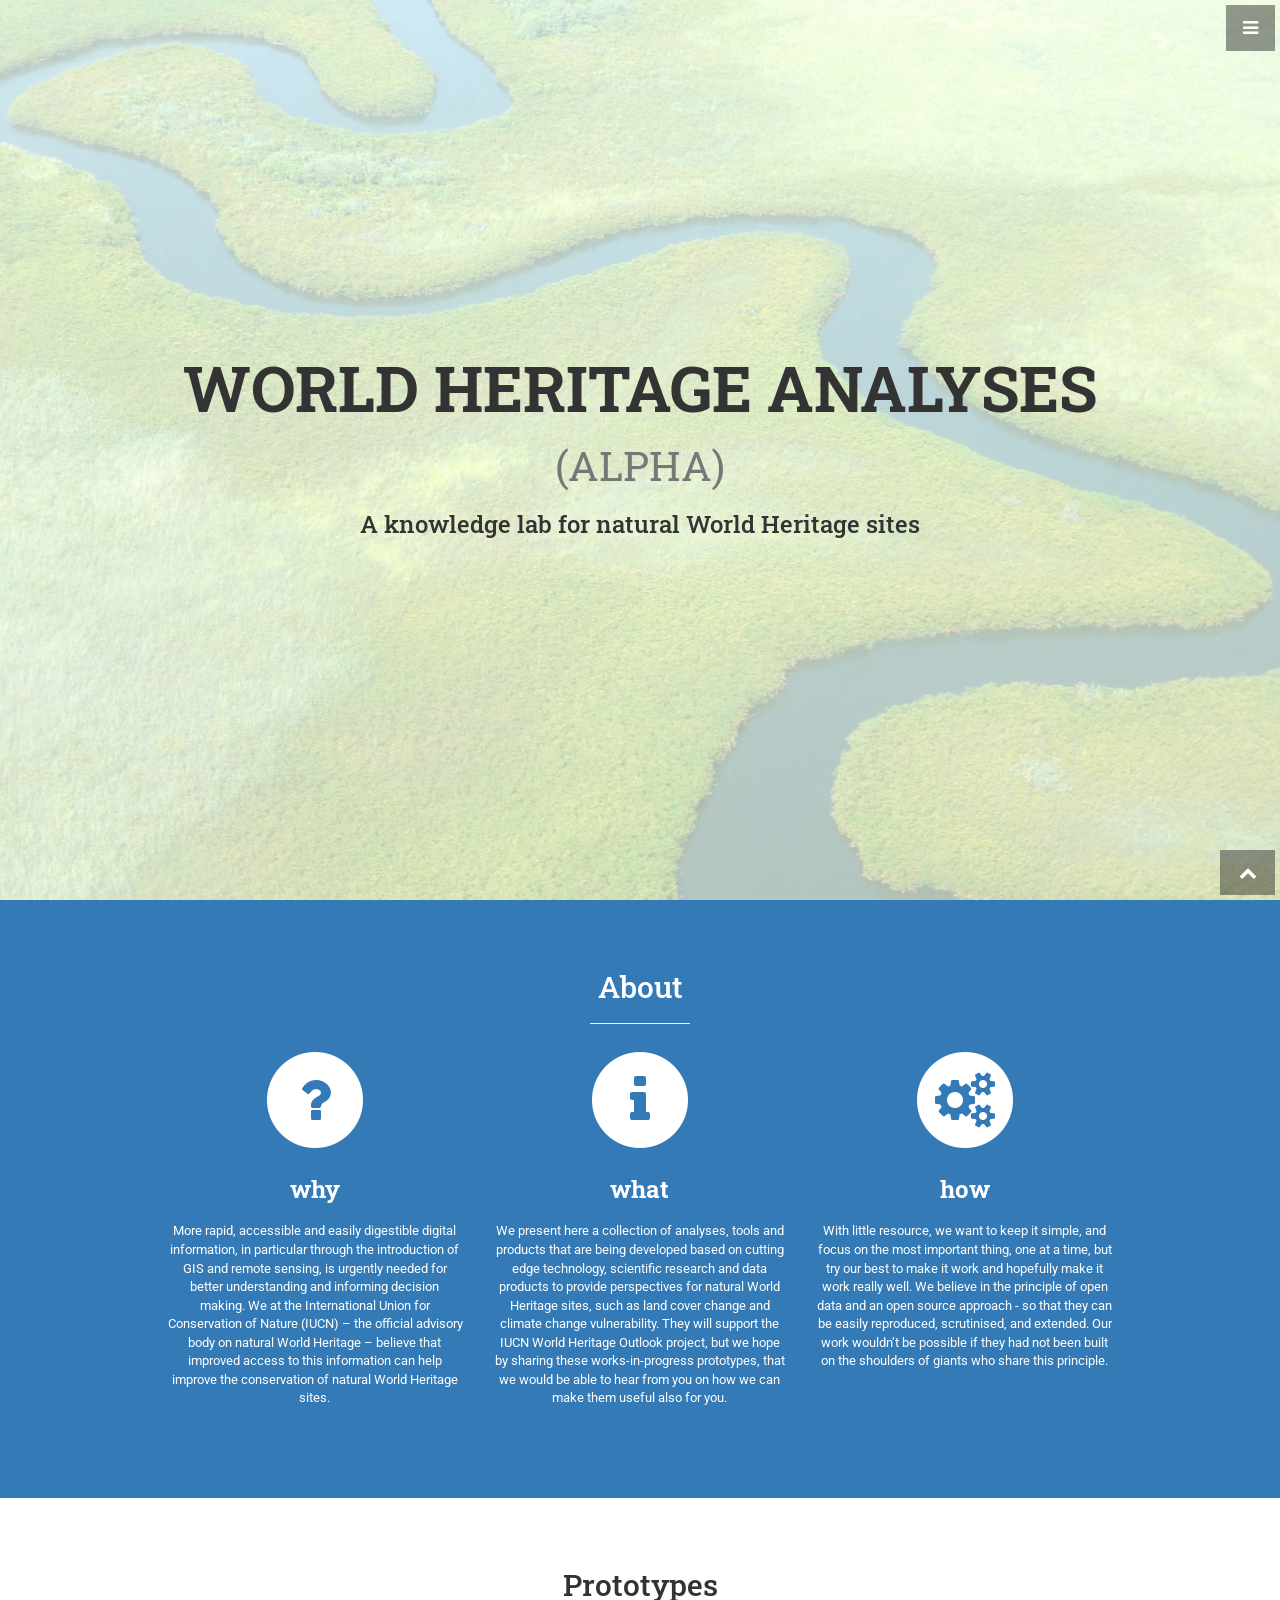
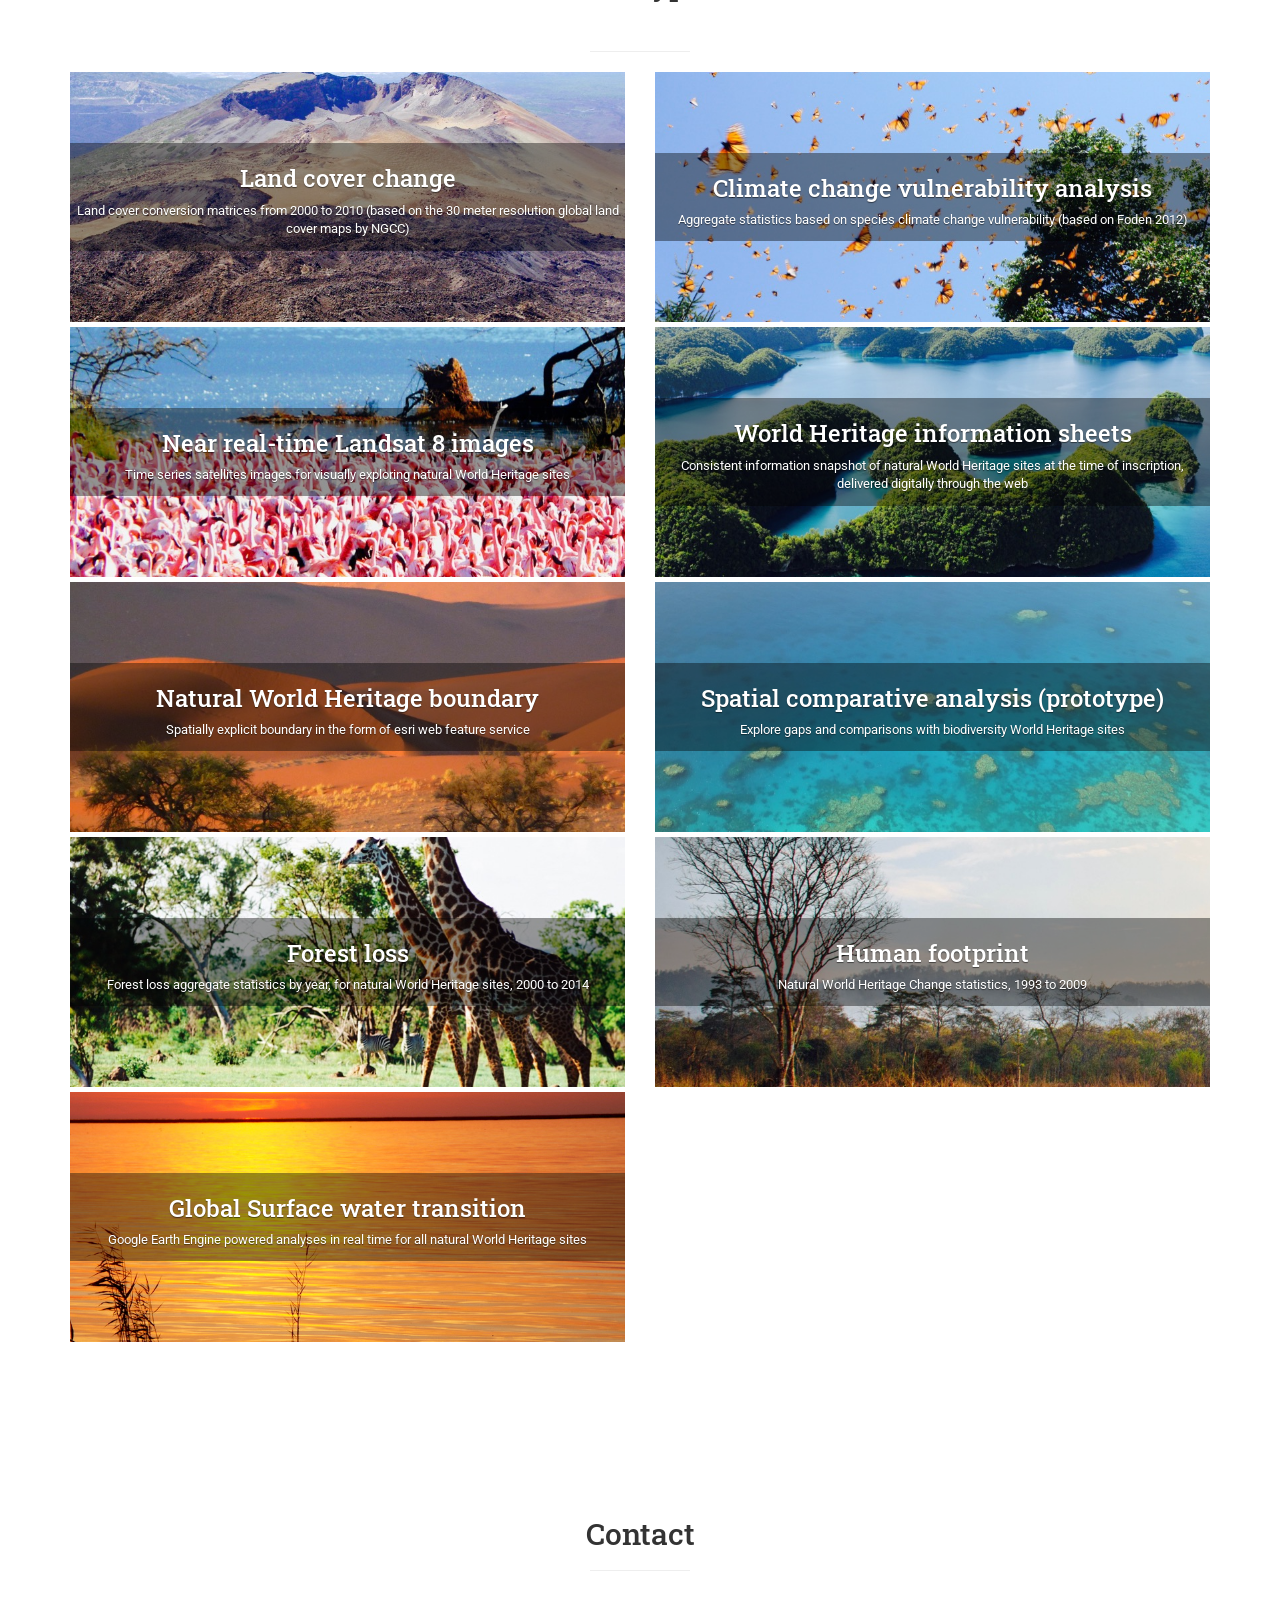
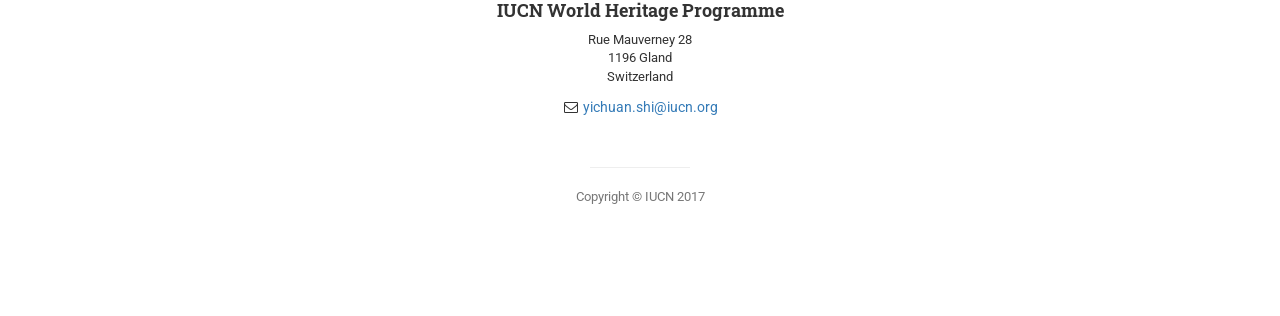
==== commit d0f52d60: "comms comments update" ====
--- a/index.html
+++ b/index.html
@@ -191,7 +191,7 @@
                                 <h3>
                                     <strong>why</strong>
                                 </h3>
-                                <p>We need to connect more effectively with the wider public. More rapid, accessible and easily digestible digital information, in particular through the introduction of GIS and remote sensing, is urgently needed for better understanding and informing decision making.</p>
+                                <p>More rapid, accessible and easily digestible digital information, in particular through the introduction of GIS and remote sensing, is urgently needed for better understanding and informing decision making. We at the International Union for Conservation of Nature (IUCN) – the official advisory body on natural World Heritage – believe that improved access to this information can help improve the conservation of natural World Heritage sites. </p>
                             </div>
                         </div>
                         <div class="col-sm-4 col-xs-12">
@@ -203,7 +203,7 @@
                                 <h3>
                                     <strong>what</strong>
                                 </h3>
-                                <p>We present here a collection of analyses, tools and products that are being developed based on cutting edge technology, scientific research and data products to provide perspectives for natural World Heritage sites, such as land cover change and climate change vulnerability. They will support the <a href='http://www.worldheritageoutlook.iucn.org' target='_blank' style="color:white">World Heritage Outlook</a> project, but we hope by sharing these works-in-progress prototypes, that we would be able to hear from you on how we can make them useful also for you.</p>
+                                <p>We present here a collection of analyses, tools and products that are being developed based on cutting edge technology, scientific research and data products to provide perspectives for natural World Heritage sites, such as land cover change and climate change vulnerability. They will support the <a href='http://www.worldheritageoutlook.iucn.org' target='_blank' style="color:white">IUCN World Heritage Outlook</a> project, but we hope by sharing these works-in-progress prototypes, that we would be able to hear from you on how we can make them useful also for you.</p>
                             </div>
                         </div>
                         <div class="col-sm-4 col-xs-12">
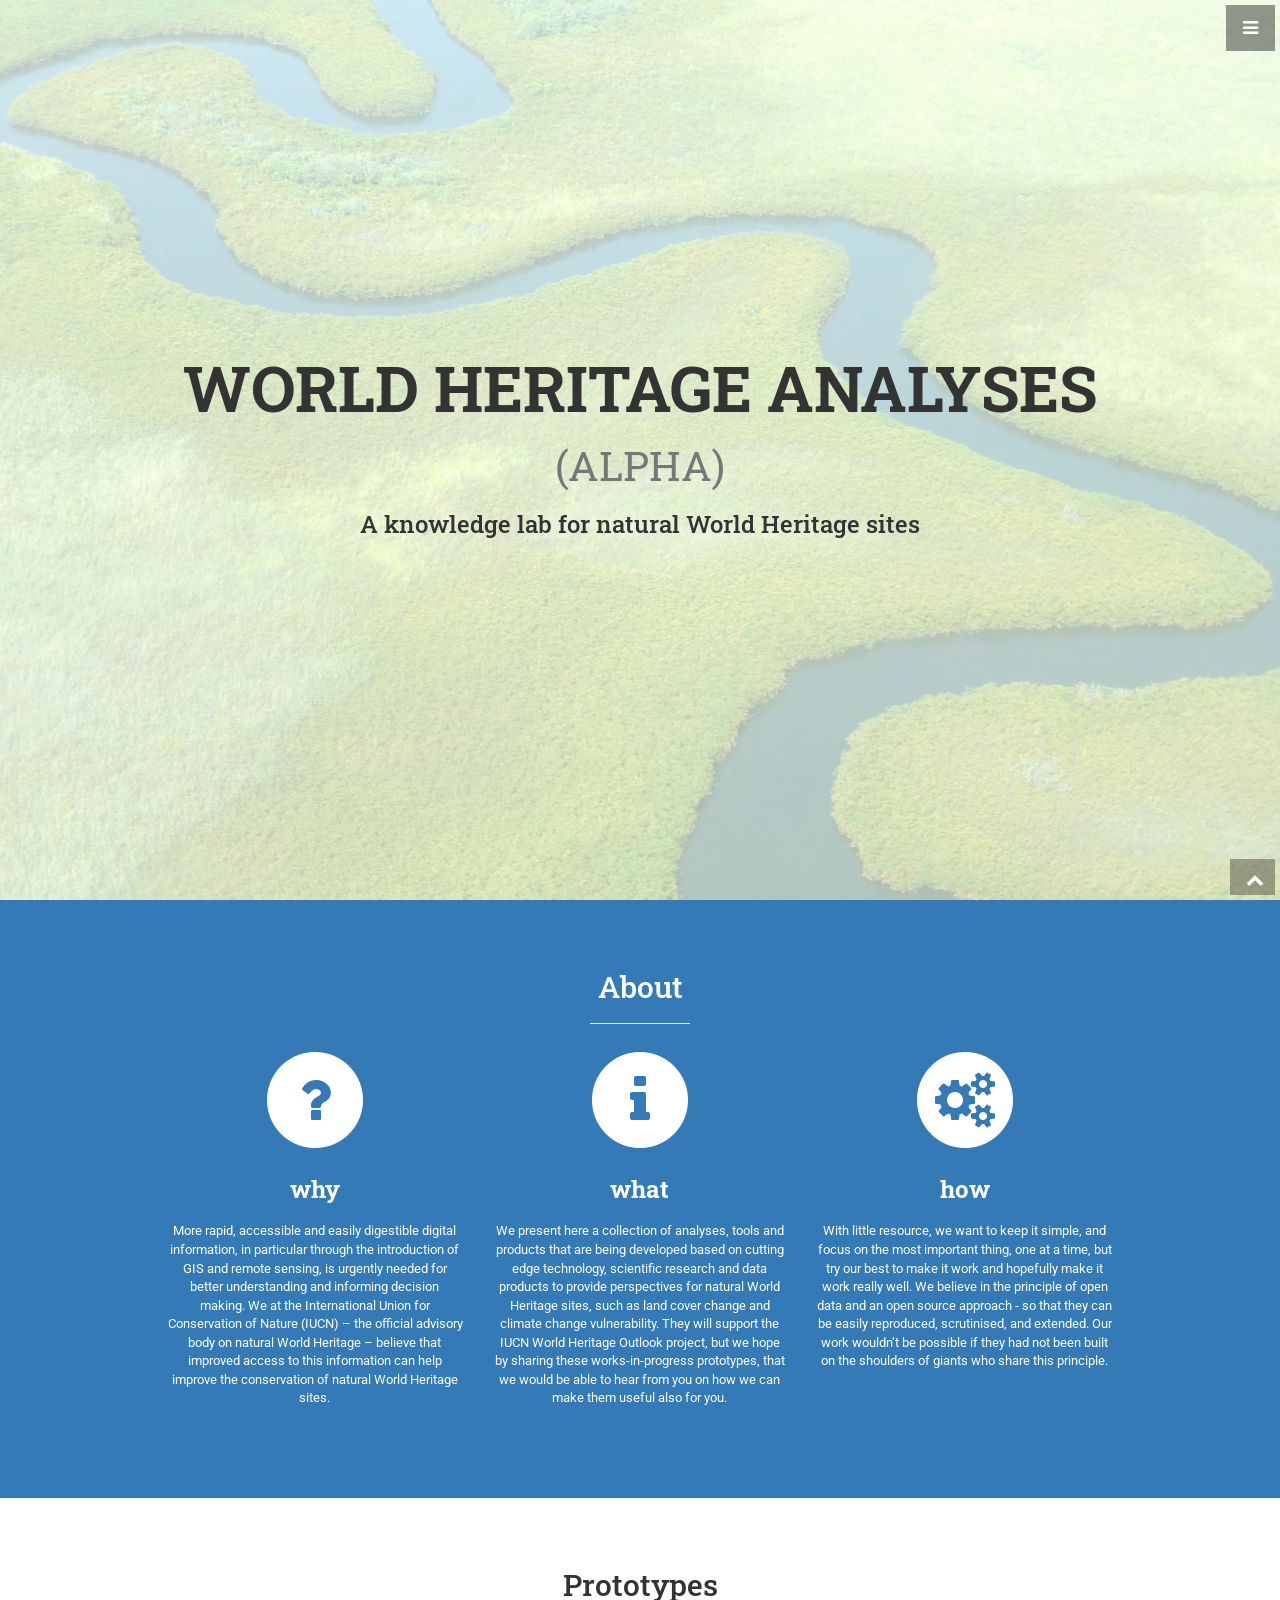
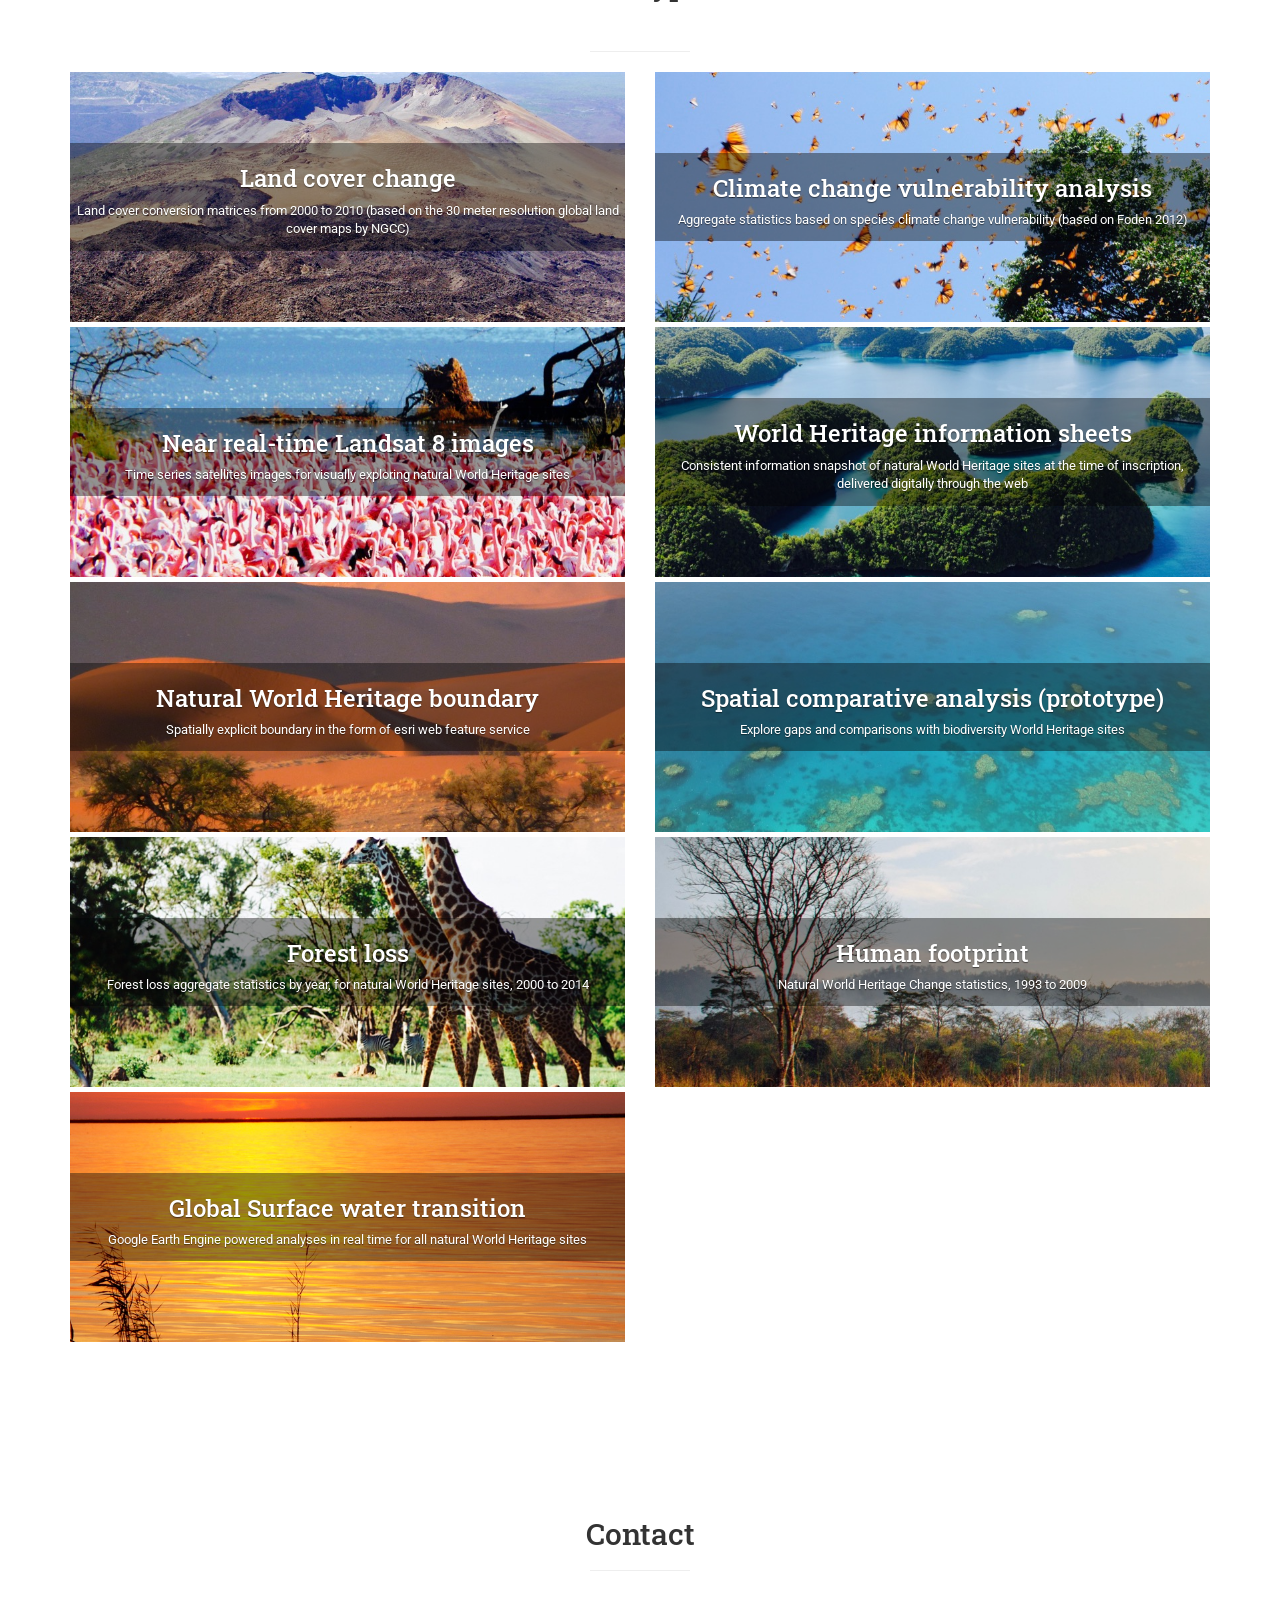
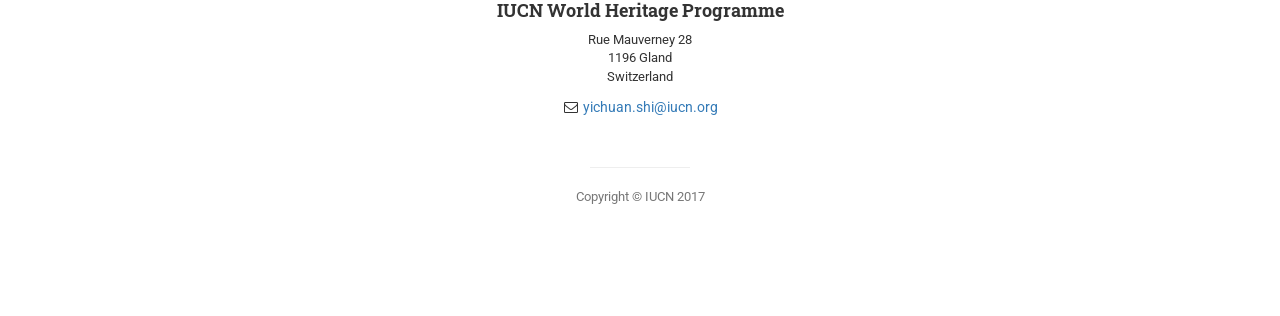
==== commit fd054951: "correct greenfire link" ====
--- a/index.html
+++ b/index.html
@@ -295,7 +295,7 @@
                             </a>
                         </div>
                         <div class="col-sm-6 col-xs-12">
-                            <a target="_blank" href="http://forest-loss.yichuans.me/output/">
+                            <a target="_blank" href="http://world-heritage-analyses.greenfirescience.com/forest-loss/">
                                 <div class="prototypes-item img-forest">
                                     <div class="hover-text">
                                         <h3>Forest loss</h3>
@@ -305,7 +305,7 @@
                             </a>
                         </div>
                         <div class="col-sm-6 col-xs-12">
-                            <a target="_blank" href="http://human-footprint.yichuans.me/output/">
+                            <a target="_blank" href="http://world-heritage-analyses.greenfirescience.com/human-footprint/">
                                 <div class="prototypes-item img-hf">
                                     <div class="hover-text">
                                         <h3>Human footprint</h3>
